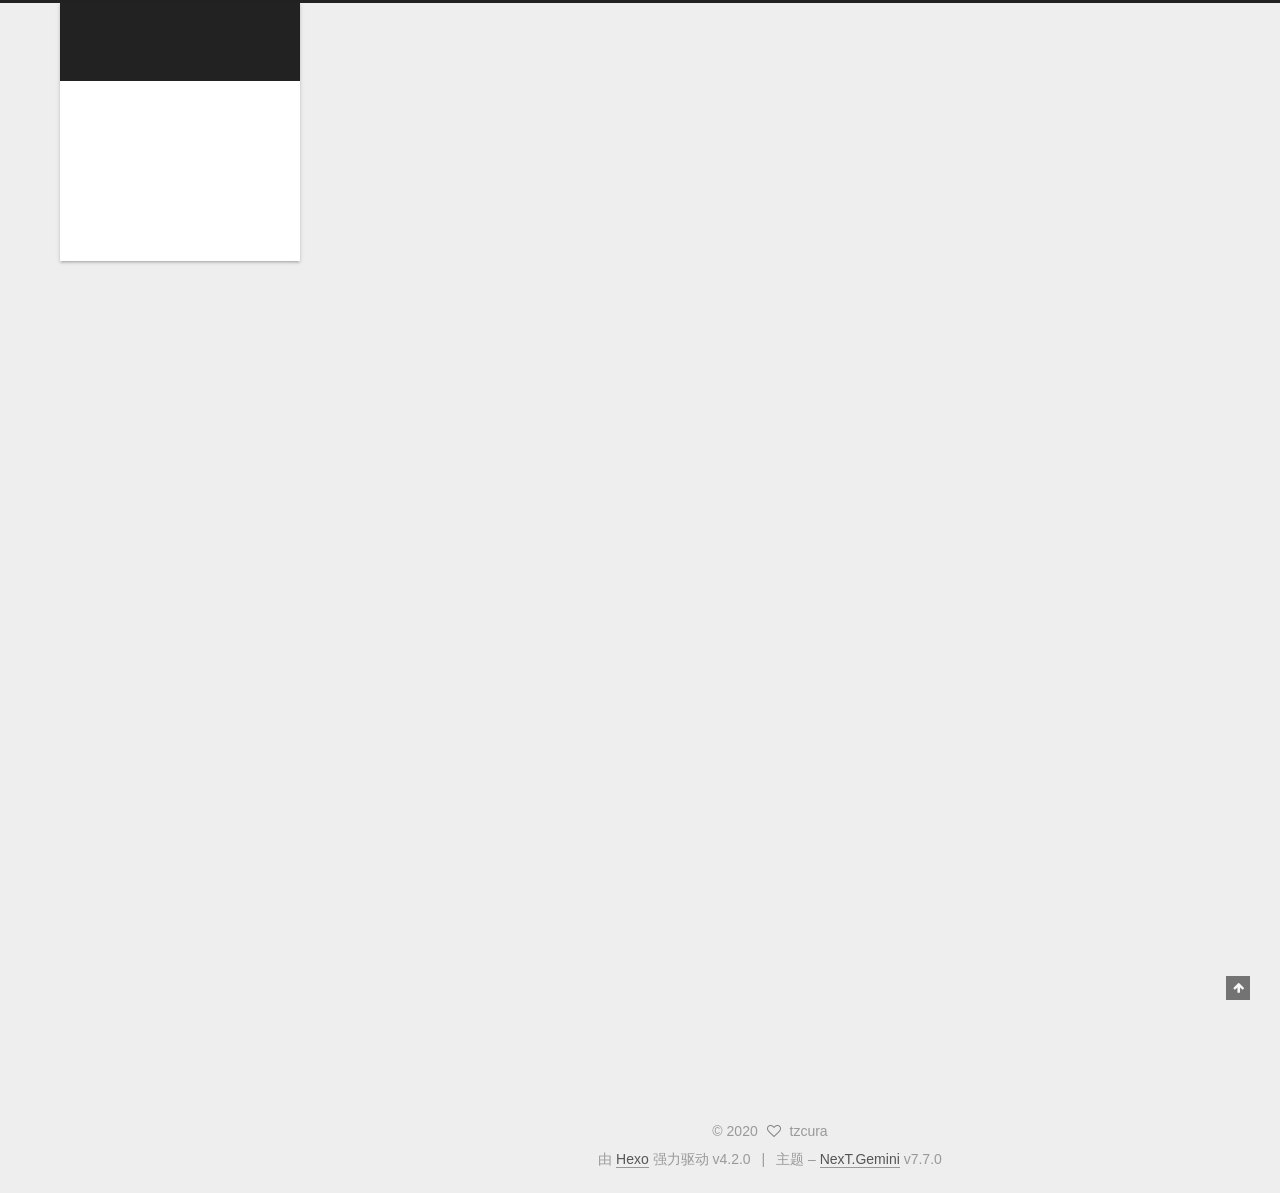
==== index.html @ 88b7c3ed "Site updated: 2020-01-04 21:57:05" ====
<!DOCTYPE html>
<html lang="zh-CN">
<head>
  <meta charset="UTF-8">
<meta name="viewport" content="width=device-width, initial-scale=1, maximum-scale=2">
<meta name="theme-color" content="#222">
<meta name="generator" content="Hexo 4.2.0">
  <link rel="apple-touch-icon" sizes="180x180" href="/images/apple-touch-icon-next.png">
  <link rel="icon" type="image/png" sizes="32x32" href="/images/favicon-32x32-next.png">
  <link rel="icon" type="image/png" sizes="16x16" href="/images/favicon-16x16-next.png">
  <link rel="mask-icon" href="/images/logo.svg" color="#222">

<link rel="stylesheet" href="/css/main.css">


<link rel="stylesheet" href="/lib/font-awesome/css/font-awesome.min.css">


<script id="hexo-configurations">
  var NexT = window.NexT || {};
  var CONFIG = {
    hostname: new URL('https://tzcura.github.io').hostname,
    root: '/',
    scheme: 'Gemini',
    version: '7.7.0',
    exturl: false,
    sidebar: {"position":"left","display":"post","padding":18,"offset":12,"onmobile":false},
    copycode: {"enable":false,"show_result":false,"style":null},
    back2top: {"enable":true,"sidebar":false,"scrollpercent":false},
    bookmark: {"enable":false,"color":"#222","save":"auto"},
    fancybox: false,
    mediumzoom: false,
    lazyload: false,
    pangu: false,
    comments: {"style":"tabs","active":null,"storage":true,"lazyload":false,"nav":null},
    algolia: {
      appID: '',
      apiKey: '',
      indexName: '',
      hits: {"per_page":10},
      labels: {"input_placeholder":"Search for Posts","hits_empty":"We didn't find any results for the search: ${query}","hits_stats":"${hits} results found in ${time} ms"}
    },
    localsearch: {"enable":false,"trigger":"auto","top_n_per_article":1,"unescape":false,"preload":false},
    path: '',
    motion: {"enable":true,"async":false,"transition":{"post_block":"fadeIn","post_header":"slideDownIn","post_body":"slideDownIn","coll_header":"slideLeftIn","sidebar":"slideUpIn"}}
  };
</script>

  <meta property="og:type" content="website">
<meta property="og:title" content="tzcura的博客">
<meta property="og:url" content="https://tzcura.github.io/index.html">
<meta property="og:site_name" content="tzcura的博客">
<meta property="og:locale" content="zh_CN">
<meta property="article:author" content="tzcura">
<meta name="twitter:card" content="summary">

<link rel="canonical" href="https://tzcura.github.io/">


<script id="page-configurations">
  // https://hexo.io/docs/variables.html
  CONFIG.page = {
    sidebar: "",
    isHome: true,
    isPost: false
  };
</script>

  <title>tzcura的博客</title>
  






  <noscript>
  <style>
  .use-motion .brand,
  .use-motion .menu-item,
  .sidebar-inner,
  .use-motion .post-block,
  .use-motion .pagination,
  .use-motion .comments,
  .use-motion .post-header,
  .use-motion .post-body,
  .use-motion .collection-header { opacity: initial; }

  .use-motion .site-title,
  .use-motion .site-subtitle {
    opacity: initial;
    top: initial;
  }

  .use-motion .logo-line-before i { left: initial; }
  .use-motion .logo-line-after i { right: initial; }
  </style>
</noscript>

</head>

<body itemscope itemtype="http://schema.org/WebPage">
  <div class="container use-motion">
    <div class="headband"></div>

    <header class="header" itemscope itemtype="http://schema.org/WPHeader">
      <div class="header-inner"><div class="site-brand-container">
  <div class="site-meta">

    <div>
      <a href="/" class="brand" rel="start">
        <span class="logo-line-before"><i></i></span>
        <span class="site-title">tzcura的博客</span>
        <span class="logo-line-after"><i></i></span>
      </a>
    </div>
  </div>

  <div class="site-nav-toggle">
    <div class="toggle" aria-label="切换导航栏">
      <span class="toggle-line toggle-line-first"></span>
      <span class="toggle-line toggle-line-middle"></span>
      <span class="toggle-line toggle-line-last"></span>
    </div>
  </div>
</div>


<nav class="site-nav">
  
  <ul id="menu" class="menu">
        <li class="menu-item menu-item-home">

    <a href="/" rel="section"><i class="fa fa-fw fa-home"></i>首页</a>

  </li>
        <li class="menu-item menu-item-tags">

    <a href="/tags/" rel="section"><i class="fa fa-fw fa-tags"></i>标签</a>

  </li>
        <li class="menu-item menu-item-categories">

    <a href="/categories/" rel="section"><i class="fa fa-fw fa-th"></i>分类</a>

  </li>
        <li class="menu-item menu-item-archives">

    <a href="/archives/" rel="section"><i class="fa fa-fw fa-archive"></i>归档</a>

  </li>
  </ul>

</nav>
</div>
    </header>

    
  <div class="back-to-top">
    <i class="fa fa-arrow-up"></i>
    <span>0%</span>
  </div>


    <main class="main">
      <div class="main-inner">
        <div class="content-wrap">
          

          <div class="content">
            

  <div class="posts-expand">
        
  
  
  <article itemscope itemtype="http://schema.org/Article" class="post-block home" lang="zh-CN">
    <link itemprop="mainEntityOfPage" href="https://tzcura.github.io/2020/01/04/hello-world/">

    <span hidden itemprop="author" itemscope itemtype="http://schema.org/Person">
      <meta itemprop="image" content="/images/avatar.jpg">
      <meta itemprop="name" content="tzcura">
      <meta itemprop="description" content="">
    </span>

    <span hidden itemprop="publisher" itemscope itemtype="http://schema.org/Organization">
      <meta itemprop="name" content="tzcura的博客">
    </span>
      <header class="post-header">
        <h1 class="post-title" itemprop="name headline">
          
            <a href="/2020/01/04/hello-world/" class="post-title-link" itemprop="url">Hello World</a>
        </h1>

        <div class="post-meta">
            <span class="post-meta-item">
              <span class="post-meta-item-icon">
                <i class="fa fa-calendar-o"></i>
              </span>
              <span class="post-meta-item-text">发表于</span>

              <time title="创建时间：2020-01-04 20:39:03" itemprop="dateCreated datePublished" datetime="2020-01-04T20:39:03+08:00">2020-01-04</time>
            </span>

          

        </div>
      </header>

    
    
    
    <div class="post-body" itemprop="articleBody">

      
          <p>Welcome to <a href="https://hexo.io/" target="_blank" rel="noopener">Hexo</a>! This is your very first post. Check <a href="https://hexo.io/docs/" target="_blank" rel="noopener">documentation</a> for more info. If you get any problems when using Hexo, you can find the answer in <a href="https://hexo.io/docs/troubleshooting.html" target="_blank" rel="noopener">troubleshooting</a> or you can ask me on <a href="https://github.com/hexojs/hexo/issues" target="_blank" rel="noopener">GitHub</a>.</p>
<h2 id="Quick-Start"><a href="#Quick-Start" class="headerlink" title="Quick Start"></a>Quick Start</h2><h3 id="Create-a-new-post"><a href="#Create-a-new-post" class="headerlink" title="Create a new post"></a>Create a new post</h3><figure class="highlight bash"><table><tr><td class="gutter"><pre><span class="line">1</span><br></pre></td><td class="code"><pre><span class="line">$ hexo new <span class="string">"My New Post"</span></span><br></pre></td></tr></table></figure>

<p>More info: <a href="https://hexo.io/docs/writing.html" target="_blank" rel="noopener">Writing</a></p>
<h3 id="Run-server"><a href="#Run-server" class="headerlink" title="Run server"></a>Run server</h3><figure class="highlight bash"><table><tr><td class="gutter"><pre><span class="line">1</span><br></pre></td><td class="code"><pre><span class="line">$ hexo server</span><br></pre></td></tr></table></figure>

<p>More info: <a href="https://hexo.io/docs/server.html" target="_blank" rel="noopener">Server</a></p>
<h3 id="Generate-static-files"><a href="#Generate-static-files" class="headerlink" title="Generate static files"></a>Generate static files</h3><figure class="highlight bash"><table><tr><td class="gutter"><pre><span class="line">1</span><br></pre></td><td class="code"><pre><span class="line">$ hexo generate</span><br></pre></td></tr></table></figure>

<p>More info: <a href="https://hexo.io/docs/generating.html" target="_blank" rel="noopener">Generating</a></p>
<h3 id="Deploy-to-remote-sites"><a href="#Deploy-to-remote-sites" class="headerlink" title="Deploy to remote sites"></a>Deploy to remote sites</h3><figure class="highlight bash"><table><tr><td class="gutter"><pre><span class="line">1</span><br></pre></td><td class="code"><pre><span class="line">$ hexo deploy</span><br></pre></td></tr></table></figure>

<p>More info: <a href="https://hexo.io/docs/one-command-deployment.html" target="_blank" rel="noopener">Deployment</a></p>

      
    </div>

    
    
    
      <footer class="post-footer">
        <div class="post-eof"></div>
      </footer>
  </article>
  
  
  

  </div>

  



          </div>
          

<script>
  window.addEventListener('tabs:register', () => {
    let activeClass = CONFIG.comments.activeClass;
    if (CONFIG.comments.storage) {
      activeClass = localStorage.getItem('comments_active') || activeClass;
    }
    if (activeClass) {
      let activeTab = document.querySelector(`a[href="#comment-${activeClass}"]`);
      if (activeTab) {
        activeTab.click();
      }
    }
  });
  if (CONFIG.comments.storage) {
    window.addEventListener('tabs:click', event => {
      if (!event.target.matches('.tabs-comment .tab-content .tab-pane')) return;
      let commentClass = event.target.classList[1];
      localStorage.setItem('comments_active', commentClass);
    });
  }
</script>

        </div>
          
  
  <div class="toggle sidebar-toggle">
    <span class="toggle-line toggle-line-first"></span>
    <span class="toggle-line toggle-line-middle"></span>
    <span class="toggle-line toggle-line-last"></span>
  </div>

  <aside class="sidebar">
    <div class="sidebar-inner">

      <ul class="sidebar-nav motion-element">
        <li class="sidebar-nav-toc">
          文章目录
        </li>
        <li class="sidebar-nav-overview">
          站点概览
        </li>
      </ul>

      <!--noindex-->
      <div class="post-toc-wrap sidebar-panel">
      </div>
      <!--/noindex-->

      <div class="site-overview-wrap sidebar-panel">
        <div class="site-author motion-element" itemprop="author" itemscope itemtype="http://schema.org/Person">
    <img class="site-author-image" itemprop="image" alt="tzcura"
      src="/images/avatar.jpg">
  <p class="site-author-name" itemprop="name">tzcura</p>
  <div class="site-description" itemprop="description"></div>
</div>
<div class="site-state-wrap motion-element">
  <nav class="site-state">
      <div class="site-state-item site-state-posts">
          <a href="/archives/">
        
          <span class="site-state-item-count">1</span>
          <span class="site-state-item-name">日志</span>
        </a>
      </div>
  </nav>
</div>
  <div class="links-of-author motion-element">
      <span class="links-of-author-item">
        <a href="https://github.com/tzcura" title="GitHub → https:&#x2F;&#x2F;github.com&#x2F;tzcura" rel="noopener" target="_blank"><i class="fa fa-fw fa-github"></i>GitHub</a>
      </span>
      <span class="links-of-author-item">
        <a href="mailto:tzcura@live.com" title="E-Mail → mailto:tzcura@live.com" rel="noopener" target="_blank"><i class="fa fa-fw fa-envelope"></i>E-Mail</a>
      </span>
  </div>



      </div>

    </div>
  </aside>
  <div id="sidebar-dimmer"></div>


      </div>
    </main>

    <footer class="footer">
      <div class="footer-inner">
        

<div class="copyright">
  
  &copy; 
  <span itemprop="copyrightYear">2020</span>
  <span class="with-love">
    <i class="fa fa-heart-o"></i>
  </span>
  <span class="author" itemprop="copyrightHolder">tzcura</span>
</div>
  <div class="powered-by">由 <a href="https://hexo.io/" class="theme-link" rel="noopener" target="_blank">Hexo</a> 强力驱动 v4.2.0
  </div>
  <span class="post-meta-divider">|</span>
  <div class="theme-info">主题 – <a href="https://theme-next.org/" class="theme-link" rel="noopener" target="_blank">NexT.Gemini</a> v7.7.0
  </div>

        








      </div>
    </footer>
  </div>

  
  <script src="/lib/anime.min.js"></script>
  <script src="/lib/velocity/velocity.min.js"></script>
  <script src="/lib/velocity/velocity.ui.min.js"></script>

<script src="/js/utils.js"></script>

<script src="/js/motion.js"></script>


<script src="/js/schemes/pisces.js"></script>


<script src="/js/next-boot.js"></script>




  















  

  

</body>
</html>
---- css/main.css ----
html {
  line-height: 1.15; /* 1 */
  -webkit-text-size-adjust: 100%; /* 2 */
}
body {
  margin: 0;
}
main {
  display: block;
}
h1 {
  font-size: 2em;
  margin: 0.67em 0;
}
hr {
  box-sizing: content-box; /* 1 */
  height: 0; /* 1 */
  overflow: visible; /* 2 */
}
pre {
  font-family: monospace, monospace; /* 1 */
  font-size: 1em; /* 2 */
}
a {
  background: transparent;
}
abbr[title] {
  border-bottom: none; /* 1 */
  text-decoration: underline; /* 2 */
  text-decoration: underline dotted; /* 2 */
}
b,
strong {
  font-weight: bolder;
}
code,
kbd,
samp {
  font-family: monospace, monospace; /* 1 */
  font-size: 1em; /* 2 */
}
small {
  font-size: 80%;
}
sub,
sup {
  font-size: 75%;
  line-height: 0;
  position: relative;
  vertical-align: baseline;
}
sub {
  bottom: -0.25em;
}
sup {
  top: -0.5em;
}
img {
  border-style: none;
}
button,
input,
optgroup,
select,
textarea {
  font-family: inherit; /* 1 */
  font-size: 100%; /* 1 */
  line-height: 1.15; /* 1 */
  margin: 0; /* 2 */
}
button,
input {
/* 1 */
  overflow: visible;
}
button,
select {
/* 1 */
  text-transform: none;
}
button,
[type='button'],
[type='reset'],
[type='submit'] {
  -webkit-appearance: button;
}
button::-moz-focus-inner,
[type='button']::-moz-focus-inner,
[type='reset']::-moz-focus-inner,
[type='submit']::-moz-focus-inner {
  border-style: none;
  padding: 0;
}
button:-moz-focusring,
[type='button']:-moz-focusring,
[type='reset']:-moz-focusring,
[type='submit']:-moz-focusring {
  outline: 1px dotted ButtonText;
}
fieldset {
  padding: 0.35em 0.75em 0.625em;
}
legend {
  box-sizing: border-box; /* 1 */
  color: inherit; /* 2 */
  display: table; /* 1 */
  max-width: 100%; /* 1 */
  padding: 0; /* 3 */
  white-space: normal; /* 1 */
}
progress {
  vertical-align: baseline;
}
textarea {
  overflow: auto;
}
[type='checkbox'],
[type='radio'] {
  box-sizing: border-box; /* 1 */
  padding: 0; /* 2 */
}
[type='number']::-webkit-inner-spin-button,
[type='number']::-webkit-outer-spin-button {
  height: auto;
}
[type='search'] {
  outline-offset: -2px; /* 2 */
  -webkit-appearance: textfield; /* 1 */
}
[type='search']::-webkit-search-decoration {
  -webkit-appearance: none;
}
::-webkit-file-upload-button {
  font: inherit; /* 2 */
  -webkit-appearance: button; /* 1 */
}
details {
  display: block;
}
summary {
  display: list-item;
}
template {
  display: none;
}
[hidden] {
  display: none;
}
::selection {
  background: #262a30;
  color: #fff;
}
html,
body {
  height: 100%;
}
body {
  background: #eee;
  color: #555;
  font-family: 'Lato', "PingFang SC", "Microsoft YaHei", sans-serif;
  font-size: 1em;
  line-height: 2;
}
@media (max-width: 991px) {
  body {
    padding-left: 0 !important;
    padding-right: 0 !important;
  }
}
h1,
h2,
h3,
h4,
h5,
h6 {
  font-family: 'Lato', "PingFang SC", "Microsoft YaHei", sans-serif;
  font-weight: bold;
  line-height: 1.5;
  margin: 20px 0 15px;
}
h1 {
  font-size: 1.5em;
}
h2 {
  font-size: 1.375em;
}
h3 {
  font-size: 1.25em;
}
h4 {
  font-size: 1.125em;
}
h5 {
  font-size: 1em;
}
h6 {
  font-size: 0.875em;
}
p {
  margin: 0 0 20px 0;
}
a,
span.exturl {
  border-bottom: 1px solid #999;
  color: #555;
  outline: 0;
  text-decoration: none;
  overflow-wrap: break-word;
  word-wrap: break-word;
  cursor: pointer;
}
a:hover,
span.exturl:hover {
  border-bottom-color: #222;
  color: #222;
}
iframe,
img,
video {
  display: block;
  margin-left: auto;
  margin-right: auto;
  max-width: 100%;
}
hr {
  background-color: #ddd;
  background-image: repeating-linear-gradient(-45deg, #fff, #fff 4px, transparent 4px, transparent 8px);
  border: 0;
  height: 3px;
  margin: 40px 0;
}
blockquote {
  border-left: 4px solid #ddd;
  color: #666;
  margin: 0;
  padding: 0 15px;
}
blockquote cite::before {
  content: '-';
  padding: 0 5px;
}
dt {
  font-weight: 700;
}
dd {
  margin: 0;
  padding: 0;
}
kbd {
  background-color: #f5f5f5;
  background-image: linear-gradient(#eee, #fff, #eee);
  border: 1px solid #ccc;
  border-radius: 0.2em;
  box-shadow: 0.1em 0.1em 0.2em rgba(0,0,0,0.1);
  font-family: inherit;
  padding: 0.1em 0.3em;
  white-space: nowrap;
}
.table-container {
  -webkit-overflow-scrolling: touch;
  overflow: auto;
}
table {
  border-collapse: collapse;
  border-spacing: 0;
  font-size: 0.875em;
  margin: 0 0 20px 0;
  width: 100%;
}
tbody tr:nth-of-type(odd) {
  background: #f9f9f9;
}
tbody tr:hover {
  background: #f5f5f5;
}
caption,
th,
td {
  font-weight: normal;
  padding: 8px;
  text-align: left;
  vertical-align: middle;
}
th,
td {
  border: 1px solid #ddd;
  border-bottom: 3px solid #ddd;
}
th {
  font-weight: 700;
  padding-bottom: 10px;
}
td {
  border-bottom-width: 1px;
}
.btn {
  background: #fff;
  border: 2px solid #555;
  border-radius: 2px;
  color: #555;
  display: inline-block;
  font-size: 0.875em;
  line-height: 2;
  padding: 0 20px;
  text-decoration: none;
  transition-property: background-color;
  transition-delay: 0s;
  transition-duration: 0.2s;
  transition-timing-function: ease-in-out;
}
.btn:hover {
  background: #222;
  border-color: #222;
  color: #fff;
}
.btn + .btn {
  margin: 0 0 8px 8px;
}
.btn .fa-fw {
  text-align: left;
  width: 1.285714285714286em;
}
.toggle {
  line-height: 0;
}
.toggle .toggle-line {
  background: #fff;
  display: inline-block;
  height: 2px;
  left: 0;
  position: relative;
  top: 0;
  transition: all 0.4s;
  vertical-align: top;
  width: 100%;
}
.toggle .toggle-line:not(:first-child) {
  margin-top: 3px;
}
.toggle.toggle-arrow .toggle-line-first {
  left: 50%;
  top: 2px;
  transform: rotate(45deg);
  width: 50%;
}
.toggle.toggle-arrow .toggle-line-middle {
  left: 2px;
  width: 90%;
}
.toggle.toggle-arrow .toggle-line-last {
  left: 50%;
  top: -2px;
  transform: rotate(-45deg);
  width: 50%;
}
.toggle.toggle-close .toggle-line-first {
  transform: rotate(-45deg);
  top: 5px;
}
.toggle.toggle-close .toggle-line-middle {
  opacity: 0;
}
.toggle.toggle-close .toggle-line-last {
  transform: rotate(45deg);
  top: -5px;
}
.highlight,
pre {
  background: #f7f7f7;
  color: #4d4d4c;
  line-height: 1.6;
  margin: 0 auto 20px;
}
pre,
code {
  font-family: consolas, Menlo, monospace, "PingFang SC", "Microsoft YaHei";
}
code {
  background: #eee;
  border-radius: 3px;
  color: #555;
  padding: 2px 4px;
  overflow-wrap: break-word;
  word-wrap: break-word;
}
.highlight *::selection {
  background: #d6d6d6;
}
.highlight pre {
  border: 0;
  margin: 0;
  padding: 10px 0;
}
.highlight table {
  border: 0;
  margin: 0;
  width: auto;
}
.highlight td {
  border: 0;
  padding: 0;
}
.highlight figcaption {
  background: #eee;
  color: #4d4d4c;
  font-size: 0.875em;
  line-height: 1.2;
  padding: 0.5em;
}
.highlight figcaption::before,
.highlight figcaption::after {
  content: ' ';
  display: table;
}
.highlight figcaption::after {
  clear: both;
}
.highlight figcaption a {
  color: #4d4d4c;
  float: right;
}
.highlight figcaption a:hover {
  border-bottom-color: #4d4d4c;
}
.highlight .gutter {
  -moz-user-select: none;
  -ms-user-select: none;
  -webkit-user-select: none;
  user-select: none;
}
.highlight .gutter pre {
  background: #eff2f3;
  color: #869194;
  padding-left: 10px;
  padding-right: 10px;
  text-align: right;
}
.highlight .code pre {
  background: #f7f7f7;
  padding-left: 10px;
  width: 100%;
}
.gist table {
  width: auto;
}
.gist table td {
  border: 0;
}
pre {
  overflow: auto;
  padding: 10px;
}
pre code {
  background: none;
  color: #4d4d4c;
  font-size: 0.875em;
  padding: 0;
  text-shadow: none;
}
pre .deletion {
  background: #fdd;
}
pre .addition {
  background: #dfd;
}
pre .meta {
  color: #eab700;
  -moz-user-select: none;
  -ms-user-select: none;
  -webkit-user-select: none;
  user-select: none;
}
pre .comment {
  color: #8e908c;
}
pre .variable,
pre .attribute,
pre .tag,
pre .name,
pre .regexp,
pre .ruby .constant,
pre .xml .tag .title,
pre .xml .pi,
pre .xml .doctype,
pre .html .doctype,
pre .css .id,
pre .css .class,
pre .css .pseudo {
  color: #c82829;
}
pre .number,
pre .preprocessor,
pre .built_in,
pre .builtin-name,
pre .literal,
pre .params,
pre .constant,
pre .command {
  color: #f5871f;
}
pre .ruby .class .title,
pre .css .rules .attribute,
pre .string,
pre .symbol,
pre .value,
pre .inheritance,
pre .header,
pre .ruby .symbol,
pre .xml .cdata,
pre .special,
pre .formula {
  color: #718c00;
}
pre .title,
pre .css .hexcolor {
  color: #3e999f;
}
pre .function,
pre .python .decorator,
pre .python .title,
pre .ruby .function .title,
pre .ruby .title .keyword,
pre .perl .sub,
pre .javascript .title,
pre .coffeescript .title {
  color: #4271ae;
}
pre .keyword,
pre .javascript .function {
  color: #8959a8;
}
.blockquote-center {
  border-left: none;
  margin: 40px 0;
  padding: 0;
  position: relative;
  text-align: center;
}
.blockquote-center::before,
.blockquote-center::after {
  background-repeat: no-repeat;
  background-size: 22px 22px;
  content: ' ';
  display: block;
  height: 24px;
  opacity: 0.2;
  position: absolute;
  width: 100%;
}
.blockquote-center::before {
  background-image: url("../images/quote-l.svg");
  background-position: 0 -6px;
  border-top: 1px solid #ccc;
  top: -20px;
}
.blockquote-center::after {
  background-image: url("../images/quote-r.svg");
  background-position: 100% 8px;
  border-bottom: 1px solid #ccc;
  bottom: -20px;
}
.blockquote-center p,
.blockquote-center div {
  text-align: center;
}
.post-body .group-picture img {
  margin: 0 auto;
  padding: 0 3px;
}
.group-picture-row {
  margin-bottom: 6px;
  overflow: hidden;
}
.group-picture-column {
  float: left;
  margin-bottom: 10px;
}
.post-body .label {
  display: inline;
  padding: 0 2px;
}
.post-body .label.default {
  background: #f0f0f0;
}
.post-body .label.primary {
  background: #efe6f7;
}
.post-body .label.info {
  background: #e5f2f8;
}
.post-body .label.success {
  background: #e7f4e9;
}
.post-body .label.warning {
  background: #fcf6e1;
}
.post-body .label.danger {
  background: #fae8eb;
}
.post-body .tabs {
  margin-bottom: 20px;
}
.post-body .tabs,
.tabs-comment {
  display: block;
  padding-top: 10px;
  position: relative;
}
.post-body .tabs ul.nav-tabs,
.tabs-comment ul.nav-tabs {
  display: flex;
  flex-wrap: wrap;
  margin: 0;
  margin-bottom: -1px;
  padding: 0;
}
@media (max-width: 413px) {
  .post-body .tabs ul.nav-tabs,
  .tabs-comment ul.nav-tabs {
    display: block;
    margin-bottom: 5px;
  }
}
.post-body .tabs ul.nav-tabs li.tab,
.tabs-comment ul.nav-tabs li.tab {
  background: #fff;
  border-bottom: 1px solid #ddd;
  border-left: 1px solid transparent;
  border-right: 1px solid transparent;
  border-top: 3px solid transparent;
  flex-grow: 1;
  list-style-type: none;
  border-radius: 0 0 0 0;
}
@media (max-width: 413px) {
  .post-body .tabs ul.nav-tabs li.tab,
  .tabs-comment ul.nav-tabs li.tab {
    border-bottom: 1px solid transparent;
    border-left: 3px solid transparent;
    border-right: 1px solid transparent;
    border-top: 1px solid transparent;
  }
}
@media (max-width: 413px) {
  .post-body .tabs ul.nav-tabs li.tab,
  .tabs-comment ul.nav-tabs li.tab {
    border-radius: 0;
  }
}
.post-body .tabs ul.nav-tabs li.tab a,
.tabs-comment ul.nav-tabs li.tab a {
  border-bottom: initial;
  display: block;
  line-height: 1.8;
  outline: 0;
  padding: 0.25em 0.75em;
  text-align: center;
  transition-delay: 0s;
  transition-duration: 0.2s;
  transition-timing-function: ease-out;
}
.post-body .tabs ul.nav-tabs li.tab a i,
.tabs-comment ul.nav-tabs li.tab a i {
  width: 1.285714285714286em;
}
.post-body .tabs ul.nav-tabs li.tab.active,
.tabs-comment ul.nav-tabs li.tab.active {
  border-bottom: 1px solid transparent;
  border-left: 1px solid #ddd;
  border-right: 1px solid #ddd;
  border-top: 3px solid #fc6423;
}
@media (max-width: 413px) {
  .post-body .tabs ul.nav-tabs li.tab.active,
  .tabs-comment ul.nav-tabs li.tab.active {
    border-bottom: 1px solid #ddd;
    border-left: 3px solid #fc6423;
    border-right: 1px solid #ddd;
    border-top: 1px solid #ddd;
  }
}
.post-body .tabs ul.nav-tabs li.tab.active a,
.tabs-comment ul.nav-tabs li.tab.active a {
  color: #555;
  cursor: default;
}
.post-body .tabs .tab-content .tab-pane,
.tabs-comment .tab-content .tab-pane {
  border: 1px solid #ddd;
  padding: 20px 20px 0 20px;
  border-radius: 0;
}
.post-body .tabs .tab-content .tab-pane:not(.active),
.tabs-comment .tab-content .tab-pane:not(.active) {
  display: none;
}
.post-body .tabs .tab-content .tab-pane.active,
.tabs-comment .tab-content .tab-pane.active {
  display: block;
}
.post-body .tabs .tab-content .tab-pane.active:nth-of-type(1),
.tabs-comment .tab-content .tab-pane.active:nth-of-type(1) {
  border-radius: 0 0 0 0;
}
@media (max-width: 413px) {
  .post-body .tabs .tab-content .tab-pane.active:nth-of-type(1),
  .tabs-comment .tab-content .tab-pane.active:nth-of-type(1) {
    border-radius: 0;
  }
}
.post-body .note {
  border-radius: 3px;
  margin-bottom: 20px;
  padding: 15px;
  position: relative;
  border: 1px solid #eee;
  border-left-width: 5px;
}
.post-body .note h2,
.post-body .note h3,
.post-body .note h4,
.post-body .note h5,
.post-body .note h6 {
  margin-top: 0;
  border-bottom: initial;
  margin-bottom: 0;
  padding-top: 0;
}
.post-body .note p:first-child,
.post-body .note ul:first-child,
.post-body .note ol:first-child,
.post-body .note table:first-child,
.post-body .note pre:first-child,
.post-body .note blockquote:first-child,
.post-body .note img:first-child {
  margin-top: 0;
}
.post-body .note p:last-child,
.post-body .note ul:last-child,
.post-body .note ol:last-child,
.post-body .note table:last-child,
.post-body .note pre:last-child,
.post-body .note blockquote:last-child,
.post-body .note img:last-child {
  margin-bottom: 0;
}
.post-body .note.default {
  border-left-color: #777;
}
.post-body .note.default h2,
.post-body .note.default h3,
.post-body .note.default h4,
.post-body .note.default h5,
.post-body .note.default h6 {
  color: #777;
}
.post-body .note.primary {
  border-left-color: #6f42c1;
}
.post-body .note.primary h2,
.post-body .note.primary h3,
.post-body .note.primary h4,
.post-body .note.primary h5,
.post-body .note.primary h6 {
  color: #6f42c1;
}
.post-body .note.info {
  border-left-color: #428bca;
}
.post-body .note.info h2,
.post-body .note.info h3,
.post-body .note.info h4,
.post-body .note.info h5,
.post-body .note.info h6 {
  color: #428bca;
}
.post-body .note.success {
  border-left-color: #5cb85c;
}
.post-body .note.success h2,
.post-body .note.success h3,
.post-body .note.success h4,
.post-body .note.success h5,
.post-body .note.success h6 {
  color: #5cb85c;
}
.post-body .note.warning {
  border-left-color: #f0ad4e;
}
.post-body .note.warning h2,
.post-body .note.warning h3,
.post-body .note.warning h4,
.post-body .note.warning h5,
.post-body .note.warning h6 {
  color: #f0ad4e;
}
.post-body .note.danger {
  border-left-color: #d9534f;
}
.post-body .note.danger h2,
.post-body .note.danger h3,
.post-body .note.danger h4,
.post-body .note.danger h5,
.post-body .note.danger h6 {
  color: #d9534f;
}
.pagination .prev,
.pagination .next,
.pagination .page-number,
.pagination .space {
  display: inline-block;
  margin: 0 10px;
  padding: 0 11px;
  position: relative;
  top: -1px;
}
@media (max-width: 767px) {
  .pagination .prev,
  .pagination .next,
  .pagination .page-number,
  .pagination .space {
    margin: 0 5px;
  }
}
.pagination {
  border-top: 1px solid #eee;
  margin: 120px 0 0;
  text-align: center;
}
.pagination .prev,
.pagination .next,
.pagination .page-number {
  border-bottom: 0;
  border-top: 1px solid #eee;
  transition-property: border-color;
  transition-delay: 0s;
  transition-duration: 0.2s;
  transition-timing-function: ease-in-out;
}
.pagination .prev:hover,
.pagination .next:hover,
.pagination .page-number:hover {
  border-top-color: #222;
}
.pagination .space {
  margin: 0;
  padding: 0;
}
.pagination .prev {
  margin-left: 0;
}
.pagination .next {
  margin-right: 0;
}
.pagination .page-number.current {
  background: #ccc;
  border-top-color: #ccc;
  color: #fff;
}
@media (max-width: 767px) {
  .pagination {
    border-top: none;
  }
  .pagination .prev,
  .pagination .next,
  .pagination .page-number {
    border-bottom: 1px solid #eee;
    border-top: 0;
    margin-bottom: 10px;
    padding: 0 10px;
  }
  .pagination .prev:hover,
  .pagination .next:hover,
  .pagination .page-number:hover {
    border-bottom-color: #222;
  }
}
.comments {
  margin: 60px 20px 0;
  overflow: hidden;
}
.comment-button-group {
  display: flex;
  flex-wrap: wrap-reverse;
  justify-content: center;
  margin: 1em 0;
}
.comment-button-group .comment-button {
  margin: 0.1em 0.2em;
}
.comment-button-group .comment-button.active {
  background: #222;
  border-color: #222;
  color: #fff;
}
.comment-position {
  display: none;
}
.comment-position.active {
  display: block;
}
.tabs-comment {
  background: #fff;
  margin-top: 4em;
  padding-top: 0;
}
.tabs-comment .comments {
  border: 0;
  box-shadow: none;
  margin-top: 0;
  padding-top: 0;
}
.container {
  min-height: 100%;
  position: relative;
}
.main-inner {
  margin: 0 auto;
  width: calc(100% - 20px);
}
@media (min-width: 1200px) {
  .main-inner {
    width: 1160px;
  }
}
@media (min-width: 1600px) {
  .main-inner {
    width: 73%;
  }
}
.header {
  background: transparent;
}
.header-inner {
  margin: 0 auto;
  position: relative;
  width: calc(100% - 20px);
}
@media (min-width: 1200px) {
  .header-inner {
    width: 1160px;
  }
}
@media (min-width: 1600px) {
  .header-inner {
    width: 73%;
  }
}
.headband {
  background: #222;
  height: 3px;
}
.site-meta {
  margin: 0;
  text-align: center;
}
@media (max-width: 767px) {
  .site-meta {
    text-align: center;
  }
}
.brand {
  background: #222;
  border-bottom: none;
  color: #fff;
  display: inline-block;
  line-height: 1.375em;
  padding: 0 40px;
  position: relative;
}
.brand:hover {
  color: #fff;
}
.site-title {
  display: inline-block;
  font-family: 'Lato', "PingFang SC", "Microsoft YaHei", sans-serif;
  font-size: 1.375em;
  font-weight: normal;
  line-height: 1.5;
  vertical-align: top;
}
.site-subtitle {
  color: #ddd;
  font-size: 0.8125em;
  margin-top: 10px;
}
.use-motion .brand {
  opacity: 0;
}
.use-motion .site-title,
.use-motion .site-subtitle,
.use-motion .custom-logo-image {
  opacity: 0;
  position: relative;
  top: -10px;
}
.site-nav-toggle {
  display: none;
  left: 10px;
  position: absolute;
}
@media (max-width: 767px) {
  .site-nav-toggle {
    display: block;
  }
}
.site-nav-toggle .toggle {
  background: transparent;
  border: 0;
  margin-top: 2px;
  padding: 10px;
  width: 22px;
}
.site-nav-toggle .toggle .toggle-line {
  background: #555;
  border-radius: 1px;
}
.site-nav {
  display: block;
}
@media (max-width: 767px) {
  .site-nav {
    clear: both;
    display: none;
  }
}
.site-nav.site-nav-on {
  display: block;
}
.menu {
  margin-top: 20px;
  padding-left: 0;
  text-align: center;
}
.menu-item {
  display: inline-block;
  list-style: none;
  margin: 0 10px;
}
@media (max-width: 767px) {
  .menu-item {
    margin-top: 10px;
  }
}
.menu-item a,
.menu-item span.exturl {
  border-bottom: 0;
  display: block;
  font-size: 0.8125em;
  transition-property: border-color;
  transition-delay: 0s;
  transition-duration: 0.2s;
  transition-timing-function: ease-in-out;
}
@media (hover: none) {
  .menu-item a:hover,
  .menu-item span.exturl:hover {
    border-bottom-color: transparent !important;
  }
}
.menu-item .fa {
  margin-right: 8px;
}
.menu-item .badge {
  display: inline-block;
  font-weight: 700;
  line-height: 1;
  margin-left: 0.35em;
  margin-top: 0.35em;
  text-align: center;
  white-space: nowrap;
}
@media (max-width: 767px) {
  .menu-item .badge {
    float: right;
    margin-left: 0;
  }
}
.use-motion .menu-item {
  opacity: 0;
}
.sidebar {
  background: #222;
  bottom: 0;
  box-shadow: inset 0 2px 6px #000;
  position: fixed;
  top: 0;
  z-index: 1200;
}
.sidebar a,
.sidebar span.exturl {
  border-bottom-color: #555;
  color: #999;
}
.sidebar a:hover,
.sidebar span.exturl:hover {
  border-bottom-color: #eee;
  color: #eee;
}
@media (max-width: 991px) {
  .sidebar {
    display: none;
  }
}
.sidebar-inner {
  color: #999;
  padding: 18px 10px;
  text-align: center;
}
.site-overview-wrap {
  overflow-x: hidden;
  overflow-y: auto;
}
.cc-license {
  margin-top: 10px;
  text-align: center;
}
.cc-license .cc-opacity {
  border-bottom: none;
  opacity: 0.7;
}
.cc-license .cc-opacity:hover {
  opacity: 0.9;
}
.cc-license img {
  display: inline-block;
}
.site-author-image {
  border: 1px solid #eee;
  display: block;
  height: auto;
  margin: 0 auto;
  max-width: 120px;
  padding: 2px;
}
.site-author-name {
  color: #222;
  font-weight: 600;
  margin: 0;
  text-align: center;
}
.site-description {
  color: #999;
  font-size: 0.8125em;
  margin-top: 0;
  text-align: center;
}
.links-of-author {
  margin-top: 15px;
}
.links-of-author a,
.links-of-author span.exturl {
  border-bottom-color: #555;
  display: inline-block;
  font-size: 0.8125em;
  margin-bottom: 10px;
  margin-right: 10px;
  vertical-align: middle;
}
.links-of-author a::before,
.links-of-author span.exturl::before {
  background: #6349ff;
  border-radius: 50%;
  content: ' ';
  display: inline-block;
  height: 4px;
  margin-right: 3px;
  vertical-align: middle;
  width: 4px;
}
.sidebar-button {
  margin-top: 15px;
}
.sidebar-button a {
  border: 1px solid #fc6423;
  border-radius: 4px;
  color: #fc6423;
  display: inline-block;
  padding: 0 15px;
}
.sidebar-button a .fa {
  margin-right: 5px;
}
.sidebar-button a:hover {
  background: #fc6423;
  border: 1px solid #fc6423;
  color: #fff;
}
.sidebar-button a:hover .fa {
  color: #fff;
}
.links-of-blogroll {
  font-size: 0.8125em;
  margin-top: 10px;
}
.links-of-blogroll-title {
  font-size: 0.875em;
  font-weight: 600;
  margin-top: 0;
}
.links-of-blogroll-list {
  list-style: none;
  margin: 0;
  padding: 0;
}
.links-of-blogroll-item {
  padding: 2px 10px;
}
.links-of-blogroll-item a,
.links-of-blogroll-item span.exturl {
  box-sizing: border-box;
  display: inline-block;
  max-width: 280px;
  overflow: hidden;
  text-overflow: ellipsis;
  white-space: nowrap;
}
#sidebar-dimmer {
  display: none;
}
@media (max-width: 767px) {
  #sidebar-dimmer {
    background: #000;
    display: block;
    height: 100%;
    left: 100%;
    opacity: 0;
    position: fixed;
    top: 0;
    width: 100%;
    z-index: 1100;
  }
  .sidebar-active + #sidebar-dimmer {
    opacity: 0.7;
    transform: translateX(-100%);
    transition: opacity 0.5s;
  }
}
.sidebar-nav {
  margin: 0;
  padding-bottom: 20px;
  padding-left: 0;
}
.sidebar-nav li {
  border-bottom: 1px solid transparent;
  color: #555;
  cursor: pointer;
  display: inline-block;
  font-size: 0.875em;
}
.sidebar-nav li.sidebar-nav-overview {
  margin-left: 10px;
}
.sidebar-nav li:hover {
  color: #fc6423;
}
.sidebar-nav .sidebar-nav-active {
  border-bottom-color: #fc6423;
  color: #fc6423;
}
.sidebar-nav .sidebar-nav-active:hover {
  color: #fc6423;
}
.sidebar-panel {
  display: none;
}
.sidebar-panel-active {
  display: block;
}
.sidebar-toggle {
  background: #222;
  bottom: 45px;
  cursor: pointer;
  height: 14px;
  left: 30px;
  padding: 5px;
  position: fixed;
  width: 14px;
  z-index: 1300;
}
@media (max-width: 991px) {
  .sidebar-toggle {
    left: 20px;
    opacity: 0.8;
    display: none;
  }
}
.sidebar-toggle:hover .toggle-line {
  background: #fc6423;
}
.post-toc-wrap {
  overflow-x: hidden;
  overflow-y: auto;
}
.post-toc {
  font-size: 0.875em;
}
.post-toc ol {
  list-style: none;
  margin: 0;
  padding: 0 2px 5px 10px;
  text-align: left;
}
.post-toc ol > ol {
  padding-left: 0;
}
.post-toc ol a {
  border-bottom-color: #ccc;
  color: #666;
  transition-property: all;
  transition-delay: 0s;
  transition-duration: 0.2s;
  transition-timing-function: ease-in-out;
}
.post-toc ol a:hover {
  border-bottom-color: #000;
  color: #000;
}
.post-toc .nav-item {
  line-height: 1.8;
  overflow: hidden;
  text-overflow: ellipsis;
  white-space: nowrap;
}
.post-toc .nav .nav-child {
  display: none;
}
.post-toc .nav .active > .nav-child {
  display: block;
}
.post-toc .nav .active-current > .nav-child {
  display: block;
}
.post-toc .nav .active-current > .nav-child > .nav-item {
  display: block;
}
.post-toc .nav .active > a {
  border-bottom-color: #fc6423;
  color: #fc6423;
}
.post-toc .nav .active-current > a {
  color: #fc6423;
}
.post-toc .nav .active-current > a:hover {
  color: #fc6423;
}
.site-state {
  display: flex;
  justify-content: center;
  line-height: 1.4;
  margin-top: 10px;
  overflow: hidden;
  text-align: center;
  white-space: nowrap;
}
.site-state-item {
  padding: 0 15px;
}
.site-state-item:not(:first-child) {
  border-left: 1px solid #eee;
}
.site-state-item a {
  border-bottom: none;
}
.site-state-item-count {
  color: inherit;
  display: block;
  font-size: 1em;
  font-weight: 600;
  text-align: center;
}
.site-state-item-name {
  color: #999;
  font-size: 0.8125em;
}
.footer {
  color: #999;
  font-size: 0.875em;
  padding: 20px 0;
}
.footer.footer-fixed {
  bottom: 0;
  left: 0;
  position: absolute;
  right: 0;
}
.footer-inner {
  box-sizing: border-box;
  margin: 0 auto;
  text-align: center;
  width: calc(100% - 20px);
}
@media (min-width: 1200px) {
  .footer-inner {
    width: 1160px;
  }
}
@media (min-width: 1600px) {
  .footer-inner {
    width: 73%;
  }
}
.with-love {
  color: #808080;
  display: inline-block;
  margin: 0 5px;
}
.powered-by,
.theme-info {
  display: inline-block;
}
@-moz-keyframes iconAnimate {
  0%, 100% {
    transform: scale(1);
  }
  10%, 30% {
    transform: scale(0.9);
  }
  20%, 40%, 60%, 80% {
    transform: scale(1.1);
  }
  50%, 70% {
    transform: scale(1.1);
  }
}
@-webkit-keyframes iconAnimate {
  0%, 100% {
    transform: scale(1);
  }
  10%, 30% {
    transform: scale(0.9);
  }
  20%, 40%, 60%, 80% {
    transform: scale(1.1);
  }
  50%, 70% {
    transform: scale(1.1);
  }
}
@-o-keyframes iconAnimate {
  0%, 100% {
    transform: scale(1);
  }
  10%, 30% {
    transform: scale(0.9);
  }
  20%, 40%, 60%, 80% {
    transform: scale(1.1);
  }
  50%, 70% {
    transform: scale(1.1);
  }
}
@keyframes iconAnimate {
  0%, 100% {
    transform: scale(1);
  }
  10%, 30% {
    transform: scale(0.9);
  }
  20%, 40%, 60%, 80% {
    transform: scale(1.1);
  }
  50%, 70% {
    transform: scale(1.1);
  }
}
.back-to-top {
  background: #222;
  bottom: -100px;
  box-sizing: border-box;
  color: #fff;
  cursor: pointer;
  font-size: 12px;
  left: 30px;
  opacity: 0.6;
  padding: 0 6px;
  position: fixed;
  text-align: center;
  transition-property: bottom;
  z-index: 1300;
  transition-delay: 0s;
  transition-duration: 0.2s;
  transition-timing-function: ease-in-out;
  width: 24px;
}
.back-to-top span {
  display: none;
}
.back-to-top:hover {
  color: #fc6423;
}
.back-to-top.back-to-top-on {
  bottom: 30px;
}
@media (max-width: 991px) {
  .back-to-top {
    left: 20px;
    opacity: 0.8;
  }
}
.post-body {
  font-family: 'Lato', "PingFang SC", "Microsoft YaHei", sans-serif;
  overflow-wrap: break-word;
  word-wrap: break-word;
}
@media (min-width: 1200px) {
  .post-body {
    font-size: 1.125em;
  }
}
.post-body span.exturl .fa {
  font-size: 0.875em;
  margin-left: 4px;
}
.post-body .image-caption,
.post-body .figure .caption {
  color: #999;
  font-size: 0.875em;
  font-weight: bold;
  line-height: 1;
  margin: -20px auto 15px;
  text-align: center;
}
.post-sticky-flag {
  display: inline-block;
  transform: rotate(30deg);
}
.post-button {
  margin-top: 40px;
  text-align: center;
}
.use-motion .post-block,
.use-motion .pagination,
.use-motion .comments {
  opacity: 0;
}
.use-motion .post-header {
  opacity: 0;
}
.use-motion .post-body {
  opacity: 0;
}
.use-motion .collection-header {
  opacity: 0;
}
.posts-collapse {
  margin-left: 55px;
  position: relative;
}
@media (max-width: 767px) {
  .posts-collapse {
    margin-left: 20px;
    margin-right: 20px;
  }
}
.posts-collapse .collection-title {
  font-size: 1.125em;
  position: relative;
}
.posts-collapse .collection-title::before {
  background: #999;
  border: 1px solid #fff;
  border-radius: 50%;
  content: ' ';
  height: 10px;
  left: 0;
  margin-left: -6px;
  margin-top: -4px;
  position: absolute;
  top: 50%;
  width: 10px;
}
.posts-collapse .collection-year {
  margin: 60px 0;
  position: relative;
}
.posts-collapse .collection-year::before {
  background: #bbb;
  border-radius: 50%;
  content: ' ';
  height: 8px;
  left: 0;
  margin-left: -4px;
  margin-top: -4px;
  position: absolute;
  top: 50%;
  width: 8px;
}
.posts-collapse .collection-header {
  display: inline-block;
  margin: 0 0 0 20px;
}
.posts-collapse .collection-header small {
  color: #bbb;
  margin-left: 5px;
}
.posts-collapse .post-header {
  border-bottom: 1px dashed #ccc;
  margin: 30px 0;
  padding-left: 15px;
  position: relative;
  transition-property: border;
  transition-delay: 0s;
  transition-duration: 0.2s;
  transition-timing-function: ease-in-out;
}
.posts-collapse .post-header::before {
  background: #bbb;
  border: 1px solid #fff;
  border-radius: 50%;
  content: ' ';
  height: 6px;
  left: 0;
  margin-left: -4px;
  position: absolute;
  top: 0.75em;
  transition-property: background;
  width: 6px;
  transition-delay: 0s;
  transition-duration: 0.2s;
  transition-timing-function: ease-in-out;
}
.posts-collapse .post-header:hover {
  border-bottom-color: #666;
}
.posts-collapse .post-header:hover::before {
  background: #222;
}
.posts-collapse .post-meta {
  display: inline;
  font-size: 0.75em;
  margin-right: 10px;
}
.posts-collapse .post-title {
  display: inline;
  font-size: 1em;
  font-weight: normal;
  margin-bottom: 0;
  margin-top: 0;
}
.posts-collapse .post-title a,
.posts-collapse .post-title span.exturl {
  border-bottom: none;
  color: #666;
}
.posts-collapse::before {
  background: #f5f5f5;
  content: ' ';
  height: 100%;
  left: 0;
  margin-left: -2px;
  position: absolute;
  top: 1.25em;
  width: 4px;
}
.posts-collapse .fa-external-link {
  font-size: 0.875em;
  margin-left: 5px;
}
.post-eof {
  background: #ccc;
  height: 1px;
  margin: 80px auto 60px;
  text-align: center;
  width: 8%;
}
.post-block:last-child .post-eof {
  display: none;
}
.posts-expand {
  padding-top: 40px;
}
@media (max-width: 767px) {
  .posts-expand {
    margin: 0 20px;
  }
}
@media (min-width: 992px) {
  .post-body {
    text-align: justify;
  }
}
@media (max-width: 991px) {
  .post-body {
    text-align: justify;
  }
}
.post-body h1,
.post-body h2,
.post-body h3,
.post-body h4,
.post-body h5,
.post-body h6 {
  padding-top: 10px;
}
.post-body h1 .header-anchor,
.post-body h2 .header-anchor,
.post-body h3 .header-anchor,
.post-body h4 .header-anchor,
.post-body h5 .header-anchor,
.post-body h6 .header-anchor {
  border-bottom-style: none;
  color: #ccc;
  float: right;
  margin-left: 10px;
  visibility: hidden;
}
.post-body h1 .header-anchor:hover,
.post-body h2 .header-anchor:hover,
.post-body h3 .header-anchor:hover,
.post-body h4 .header-anchor:hover,
.post-body h5 .header-anchor:hover,
.post-body h6 .header-anchor:hover {
  color: inherit;
}
.post-body h1:hover .header-anchor,
.post-body h2:hover .header-anchor,
.post-body h3:hover .header-anchor,
.post-body h4:hover .header-anchor,
.post-body h5:hover .header-anchor,
.post-body h6:hover .header-anchor {
  visibility: visible;
}
.post-body iframe,
.post-body img,
.post-body video {
  margin-bottom: 20px;
}
.post-body .video-container {
  height: 0;
  margin-bottom: 20px;
  overflow: hidden;
  padding-top: 75%;
  position: relative;
  width: 100%;
}
.post-body .video-container iframe,
.post-body .video-container object,
.post-body .video-container embed {
  height: 100%;
  left: 0;
  margin: 0;
  position: absolute;
  top: 0;
  width: 100%;
}
.post-gallery {
  align-items: center;
  display: grid;
  grid-gap: 10px;
  grid-template-columns: 1fr 1fr 1fr;
  margin-bottom: 20px;
}
@media (max-width: 767px) {
  .post-gallery {
    grid-template-columns: 1fr 1fr;
  }
}
.post-gallery a {
  border: 0;
}
.post-gallery img {
  margin: 0;
}
.posts-expand .post-header {
  font-size: 1.125em;
}
.posts-expand .post-title {
  font-weight: 400;
  margin: initial;
  text-align: center;
  overflow-wrap: break-word;
  word-wrap: break-word;
}
.posts-expand .post-title-link {
  border-bottom: none;
  color: #555;
  display: inline-block;
  position: relative;
  vertical-align: top;
}
.posts-expand .post-title-link::before {
  background: #000;
  bottom: 0;
  content: '';
  height: 2px;
  left: 0;
  position: absolute;
  transform: scaleX(0);
  visibility: hidden;
  width: 100%;
  transition-delay: 0s;
  transition-duration: 0.2s;
  transition-timing-function: ease-in-out;
}
.posts-expand .post-title-link:hover::before {
  transform: scaleX(1);
  visibility: visible;
}
.posts-expand .post-title-link .fa {
  font-size: 0.875em;
  margin-left: 5px;
}
.posts-expand .post-meta {
  color: #999;
  font-family: 'Lato', "PingFang SC", "Microsoft YaHei", sans-serif;
  font-size: 0.75em;
  margin: 3px 0 60px 0;
  text-align: center;
}
.posts-expand .post-meta .post-description {
  font-size: 0.875em;
  margin-top: 2px;
}
.posts-expand .post-meta time {
  border-bottom: 1px dashed #999;
  cursor: pointer;
}
.post-meta .post-meta-item + .post-meta-item::before {
  content: '|';
  margin: 0 0.5em;
}
.post-meta-divider {
  margin: 0 0.5em;
}
.post-meta-item-icon {
  margin-right: 3px;
}
@media (max-width: 991px) {
  .post-meta-item-icon {
    display: inline-block;
  }
}
@media (max-width: 991px) {
  .post-meta-item-text {
    display: none;
  }
}
.post-nav {
  border-top: 1px solid #eee;
  display: flex;
  justify-content: space-between;
  margin-top: 15px;
  padding-top: 10px;
}
.post-nav-item {
  flex: 1;
}
.post-nav-item a {
  border-bottom: none;
  display: block;
  font-size: 0.875em;
  line-height: 1.6;
  position: relative;
}
.post-nav-item a:hover {
  border-bottom: none;
  color: #222;
}
.post-nav-item a:active {
  top: 2px;
}
.post-nav-item .fa {
  font-size: 0.75em;
}
.post-nav-item:first-child {
  margin-right: 15px;
}
.post-nav-item:first-child a {
  padding-left: 5px;
}
.post-nav-item:first-child .fa {
  margin-right: 5px;
}
.post-nav-item:last-child {
  margin-left: 15px;
  text-align: right;
}
.post-nav-item:last-child a {
  padding-right: 5px;
}
.post-nav-item:last-child .fa {
  margin-left: 5px;
}
.rtl.post-body p,
.rtl.post-body a,
.rtl.post-body h1,
.rtl.post-body h2,
.rtl.post-body h3,
.rtl.post-body h4,
.rtl.post-body h5,
.rtl.post-body h6,
.rtl.post-body li,
.rtl.post-body ul,
.rtl.post-body ol {
  direction: rtl;
  font-family: UKIJ Ekran;
}
.rtl.post-title {
  font-family: UKIJ Ekran;
}
.post-tags {
  margin-top: 40px;
  text-align: center;
}
.post-tags a {
  display: inline-block;
  font-size: 0.8125em;
}
.post-tags a:not(:last-child) {
  margin-right: 10px;
}
.post-widgets {
  border-top: 1px solid #eee;
  margin-top: 15px;
  text-align: center;
}
.wp_rating {
  height: 20px;
  line-height: 20px;
  margin-top: 10px;
  padding-top: 6px;
  text-align: center;
}
.social-like {
  display: flex;
  font-size: 0.875em;
  justify-content: center;
  text-align: center;
}
.reward-container {
  margin: 20px auto;
  padding: 10px 0;
  text-align: center;
  width: 90%;
}
.reward-container button {
  background: #ff2a2a;
  border: 0;
  border-radius: 5px;
  color: #fff;
  cursor: pointer;
  line-height: 2;
  outline: 0;
  padding: 0 15px;
  vertical-align: text-top;
}
.reward-container button:hover {
  background: #f55;
}
#qr {
  padding-top: 20px;
}
#qr a {
  border: 0;
}
#qr img {
  display: inline-block;
  margin: 0.8em 2em 0 2em;
  max-width: 100%;
  width: 180px;
}
#qr p {
  text-align: center;
}
.category-all-page .category-all-title {
  text-align: center;
}
.category-all-page .category-all {
  margin-top: 20px;
}
.category-all-page .category-list {
  list-style: none;
  margin: 0;
  padding: 0;
}
.category-all-page .category-list-item {
  margin: 5px 10px;
}
.category-all-page .category-list-count {
  color: #bbb;
}
.category-all-page .category-list-count::before {
  content: ' (';
  display: inline;
}
.category-all-page .category-list-count::after {
  content: ') ';
  display: inline;
}
.category-all-page .category-list-child {
  padding-left: 10px;
}
.event-list {
  padding: 0;
}
.event-list hr {
  background: #222;
  margin: 20px 0 45px 0;
}
.event-list hr::after {
  background: #222;
  color: #fff;
  content: 'NOW';
  display: inline-block;
  font-weight: bold;
  padding: 0 5px;
  text-align: right;
}
.event-list .event {
  background: #222;
  margin: 20px 0;
  min-height: 40px;
  padding: 15px 0 15px 10px;
}
.event-list .event .event-summary {
  color: #fff;
  margin: 0;
  padding-bottom: 3px;
}
.event-list .event .event-summary::before {
  animation: dot-flash 1s alternate infinite ease-in-out;
  color: #fff;
  content: '\f111';
  display: inline-block;
  font-family: 'FontAwesome';
  font-size: 10px;
  margin-right: 25px;
  vertical-align: middle;
}
.event-list .event .event-relative-time {
  color: #bbb;
  display: inline-block;
  font-size: 12px;
  font-weight: 400;
  padding-left: 12px;
}
.event-list .event .event-details {
  color: #fff;
  display: block;
  line-height: 18px;
  margin-left: 56px;
  padding-bottom: 6px;
  padding-top: 3px;
  text-indent: -24px;
}
.event-list .event .event-details::before {
  color: #fff;
  display: inline-block;
  font-family: 'FontAwesome';
  margin-right: 9px;
  text-align: center;
  text-indent: 0;
  width: 14px;
}
.event-list .event .event-details.event-location::before {
  content: '\f041';
}
.event-list .event .event-details.event-duration::before {
  content: '\f017';
}
.event-list .event-past {
  background: #f5f5f5;
}
.event-list .event-past .event-summary,
.event-list .event-past .event-details {
  color: #bbb;
  opacity: 0.9;
}
.event-list .event-past .event-summary::before,
.event-list .event-past .event-details::before {
  animation: none;
  color: #bbb;
}
@-moz-keyframes dot-flash {
  from {
    opacity: 1;
    transform: scale(1);
  }
  to {
    opacity: 0;
    transform: scale(0.8);
  }
}
@-webkit-keyframes dot-flash {
  from {
    opacity: 1;
    transform: scale(1);
  }
  to {
    opacity: 0;
    transform: scale(0.8);
  }
}
@-o-keyframes dot-flash {
  from {
    opacity: 1;
    transform: scale(1);
  }
  to {
    opacity: 0;
    transform: scale(0.8);
  }
}
@keyframes dot-flash {
  from {
    opacity: 1;
    transform: scale(1);
  }
  to {
    opacity: 0;
    transform: scale(0.8);
  }
}
ul.breadcrumb {
  font-size: 0.75em;
  list-style: none;
  margin: 1em 0;
  padding: 0 2em;
  text-align: center;
}
ul.breadcrumb li {
  display: inline;
}
ul.breadcrumb li + li::before {
  content: '/\00a0';
  font-weight: normal;
  padding: 0.5em;
}
ul.breadcrumb li + li:last-child {
  font-weight: bold;
}
.tag-cloud {
  text-align: center;
}
.tag-cloud a {
  display: inline-block;
  margin: 10px;
}
.tag-cloud a:hover {
  color: #222 !important;
}
.header {
  margin: 0 auto;
  position: relative;
  width: calc(100% - 20px);
}
@media (min-width: 1200px) {
  .header {
    width: 1160px;
  }
}
@media (min-width: 1600px) {
  .header {
    width: 73%;
  }
}
@media (max-width: 991px) {
  .header {
    width: auto;
  }
}
.header-inner {
  background: #fff;
  border-radius: initial;
  box-shadow: 0 2px 2px 0 rgba(0,0,0,0.12), 0 3px 1px -2px rgba(0,0,0,0.06), 0 1px 5px 0 rgba(0,0,0,0.12);
  overflow: hidden;
  padding: 0;
  position: absolute;
  top: 0;
  width: 240px;
}
@media (min-width: 1200px) {
  .header-inner {
    width: 240px;
  }
}
@media (max-width: 991px) {
  .header-inner {
    border-radius: initial;
    position: relative;
    width: auto;
  }
}
.main::before,
.main::after {
  content: ' ';
  display: table;
}
.main::after {
  clear: both;
}
@media (max-width: 991px) {
  .main-inner {
    width: auto;
  }
}
.content-wrap {
  background: #fff;
  border-radius: initial;
  box-shadow: 0 2px 2px 0 rgba(0,0,0,0.12), 0 3px 1px -2px rgba(0,0,0,0.06), 0 1px 5px 0 rgba(0,0,0,0.12);
  box-sizing: border-box;
  float: right;
  padding: 40px;
  width: calc(100% - 252px);
}
@media (max-width: 991px) {
  .content-wrap {
    border-radius: initial;
    padding: 20px;
    width: 100%;
  }
}
.sidebar {
  background: #eee;
  box-shadow: none;
  float: left;
  position: static;
  width: 240px;
}
@media (max-width: 991px) {
  .sidebar {
    display: none;
  }
}
.sidebar-toggle {
  display: none;
}
.footer-inner {
  padding-left: 260px;
}
.back-to-top {
  left: auto;
  right: 30px;
}
@media (max-width: 991px) {
  .back-to-top {
    right: 20px;
  }
}
@media (max-width: 991px) {
  .footer-inner {
    padding-left: 0;
    padding-right: 0;
    width: auto;
  }
}
.site-brand-container {
  position: relative;
}
.site-meta {
  background: #222;
  color: #fff;
  padding: 20px 0;
}
@media (max-width: 991px) {
  .site-meta {
    box-shadow: 0 0 16px rgba(0,0,0,0.5);
  }
}
.brand {
  background: none;
  padding: 0;
}
.brand:hover {
  color: #fff;
}
.site-subtitle {
  font-weight: initial;
  margin: 10px 10px 0;
}
.custom-logo-image {
  margin-top: 20px;
}
@media (max-width: 991px) {
  .custom-logo-image {
    display: none;
  }
}
.site-nav-toggle {
  left: 20px;
  top: 50%;
  transform: translateY(-50%);
}
@media (min-width: 768px) and (max-width: 991px) {
  .site-nav-toggle {
    display: block;
  }
}
.site-nav-toggle .toggle .toggle-line {
  background: #fff;
}
@media (min-width: 768px) and (max-width: 991px) {
  .site-nav {
    display: none;
  }
}
.menu-item-active a,
.menu .menu-item a:hover,
.menu .menu-item span.exturl:hover {
  background: #f5f5f5;
}
.menu-item-active a::after,
.menu .menu-item a:hover::after,
.menu .menu-item span.exturl:hover::after {
  background: #bbb;
  border-radius: 50%;
  content: ' ';
  height: 6px;
  margin-top: -3px;
  position: absolute;
  right: 15px;
  top: 50%;
  width: 6px;
}
.menu .menu-item {
  display: block;
  margin: 0;
}
.menu .menu-item a,
.menu .menu-item span.exturl {
  padding: 5px 20px;
  position: relative;
  text-align: left;
  transition-property: background-color;
}
.menu .menu-item .badge {
  background: #ccc;
  border-radius: 10px;
  color: #fff;
  float: right;
  padding: 2px 5px;
  text-shadow: 1px 1px 0 rgba(0,0,0,0.1);
  vertical-align: middle;
}
.sub-menu {
  background: #fff;
  border-bottom: 1px solid #ddd;
  margin: 0;
  padding: 6px 0;
}
.sub-menu .menu-item {
  display: inline-block;
}
.sub-menu .menu-item a,
.sub-menu .menu-item span.exturl {
  margin: 5px 10px;
  padding: initial;
}
.sub-menu .menu-item a:hover,
.sub-menu .menu-item span.exturl:hover {
  background: initial;
  color: #fc6423;
}
.sub-menu .menu-item a::after,
.sub-menu .menu-item span.exturl::after {
  content: initial !important;
}
.sub-menu .menu-item-active a {
  background: #fff;
  border-bottom-color: #fc6423;
  color: #fc6423;
}
.sub-menu .menu-item-active a:hover {
  background: #fff;
  border-bottom-color: #fc6423;
}
.sidebar {
  bottom: auto;
  right: auto;
}
.sidebar a,
.sidebar span.exturl {
  color: #555;
}
.sidebar a:hover,
.sidebar span.exturl:hover {
  border-bottom-color: #222;
  color: #222;
}
.sidebar-inner {
  background: #fff;
  border-radius: initial;
  box-shadow: 0 2px 2px 0 rgba(0,0,0,0.12), 0 3px 1px -2px rgba(0,0,0,0.06), 0 1px 5px 0 rgba(0,0,0,0.12), 0 -1px 0.5px 0 rgba(0,0,0,0.09);
  box-sizing: border-box;
  color: #555;
  width: 240px;
  opacity: 0;
}
.sidebar-inner.affix {
  position: fixed;
  top: 12px;
}
.sidebar-inner.affix-bottom {
  position: absolute;
}
.site-state-item {
  padding: 0 10px;
}
.sidebar-button {
  border-bottom: 1px dotted #ccc;
  border-top: 1px dotted #ccc;
  margin-top: 10px;
  text-align: center;
}
.sidebar-button a {
  border: 0;
  color: #fc6423;
  display: block;
}
.sidebar-button a:hover {
  background: none;
  border: 0;
  color: #e34603;
}
.sidebar-button a:hover .fa {
  color: #e34603;
}
.links-of-author {
  display: flex;
  flex-wrap: wrap;
  margin-top: 10px;
  justify-content: center;
}
.links-of-author-item {
  margin: 5px 0 0;
  width: 50%;
}
.links-of-author-item a,
.links-of-author-item span.exturl {
  box-sizing: border-box;
  display: inline-block;
  margin-bottom: 0;
  margin-right: 0;
  max-width: 216px;
  overflow: hidden;
  padding: 0 5px;
  text-overflow: ellipsis;
  white-space: nowrap;
}
.links-of-author-item a,
.links-of-author-item span.exturl {
  border-bottom: none;
  display: block;
  text-decoration: none;
}
.links-of-author-item a::before,
.links-of-author-item span.exturl::before {
  display: none;
}
.links-of-author-item a:hover,
.links-of-author-item span.exturl:hover {
  background: #eee;
  border-radius: 4px;
}
.links-of-author-item .fa {
  margin-right: 2px;
}
.links-of-blogroll-item {
  padding: 0;
}
.content-wrap {
  background: initial;
  box-shadow: initial;
  padding: initial;
}
.post-block {
  background: #fff;
  border-radius: initial;
  box-shadow: 0 2px 2px 0 rgba(0,0,0,0.12), 0 3px 1px -2px rgba(0,0,0,0.06), 0 1px 5px 0 rgba(0,0,0,0.12);
  padding: 40px;
}
.post-block + .post-block {
  border-radius: initial;
  box-shadow: 0 2px 2px 0 rgba(0,0,0,0.12), 0 3px 1px -2px rgba(0,0,0,0.06), 0 1px 5px 0 rgba(0,0,0,0.12), 0 -1px 0.5px 0 rgba(0,0,0,0.09);
  margin-top: 12px;
}
.comments {
  background: #fff;
  border-radius: initial;
  box-shadow: 0 2px 2px 0 rgba(0,0,0,0.12), 0 3px 1px -2px rgba(0,0,0,0.06), 0 1px 5px 0 rgba(0,0,0,0.12), 0 -1px 0.5px 0 rgba(0,0,0,0.09);
  margin: auto;
  margin-top: 12px;
  padding: 40px;
}
.tabs-comment {
  margin-top: 1em;
}
.posts-expand {
  padding-top: initial;
}
.post-eof {
  display: none;
}
.pagination {
  background: #fff;
  border-radius: initial;
  border-top: initial;
  box-shadow: 0 2px 2px 0 rgba(0,0,0,0.12), 0 3px 1px -2px rgba(0,0,0,0.06), 0 1px 5px 0 rgba(0,0,0,0.12), 0 -1px 0.5px 0 rgba(0,0,0,0.09);
  margin: 12px 0 0;
  padding: 10px 0 10px;
}
.pagination .prev,
.pagination .next,
.pagination .page-number {
  margin-bottom: initial;
  top: initial;
}
.main {
  padding-bottom: initial;
}
.footer {
  bottom: auto;
}
.sub-menu {
  border-bottom: initial;
  box-shadow: 0 2px 2px 0 rgba(0,0,0,0.12), 0 3px 1px -2px rgba(0,0,0,0.06), 0 1px 5px 0 rgba(0,0,0,0.12);
}
.sub-menu + .content .post-block {
  box-shadow: 0 2px 2px 0 rgba(0,0,0,0.12), 0 3px 1px -2px rgba(0,0,0,0.06), 0 1px 5px 0 rgba(0,0,0,0.12), 0 -1px 0.5px 0 rgba(0,0,0,0.09);
  margin-top: 12px;
}
@media (min-width: 768px) and (max-width: 991px) {
  .sub-menu + .content .post-block {
    margin-top: 10px;
  }
}
@media (max-width: 767px) {
  .sub-menu + .content .post-block {
    margin-top: 8px;
  }
}
.post-body h1,
.post-body h2 {
  border-bottom: 1px solid #eee;
}
.post-body h3 {
  border-bottom: 1px dotted #eee;
}
@media (min-width: 768px) and (max-width: 991px) {
  .content-wrap {
    padding: 10px;
  }
  .posts-expand {
    margin: initial;
  }
  .posts-expand .post-button {
    margin-top: 20px;
  }
  .post-block {
    border-radius: initial;
    box-shadow: 0 2px 2px 0 rgba(0,0,0,0.12), 0 3px 1px -2px rgba(0,0,0,0.06), 0 1px 5px 0 rgba(0,0,0,0.12), 0 -1px 0.5px 0 rgba(0,0,0,0.09);
    padding: 20px;
  }
  .post-block + .post-block {
    margin-top: 10px;
  }
  .comments {
    margin-top: 10px;
    padding: 10px 20px;
  }
  .pagination {
    margin: 10px 0 0;
  }
}
@media (max-width: 767px) {
  .content-wrap {
    padding: 8px;
  }
  .posts-expand {
    margin: initial;
  }
  .posts-expand .post-button {
    margin: 12px 0;
  }
  .post-block {
    border-radius: initial;
    box-shadow: 0 2px 2px 0 rgba(0,0,0,0.12), 0 3px 1px -2px rgba(0,0,0,0.06), 0 1px 5px 0 rgba(0,0,0,0.12), 0 -1px 0.5px 0 rgba(0,0,0,0.09);
    min-height: auto;
    padding: 12px;
  }
  .post-block + .post-block {
    margin-top: 8px;
  }
  .comments {
    margin-top: 8px;
    padding: 10px 12px;
  }
  .pagination {
    margin: 8px 0 0;
  }
}
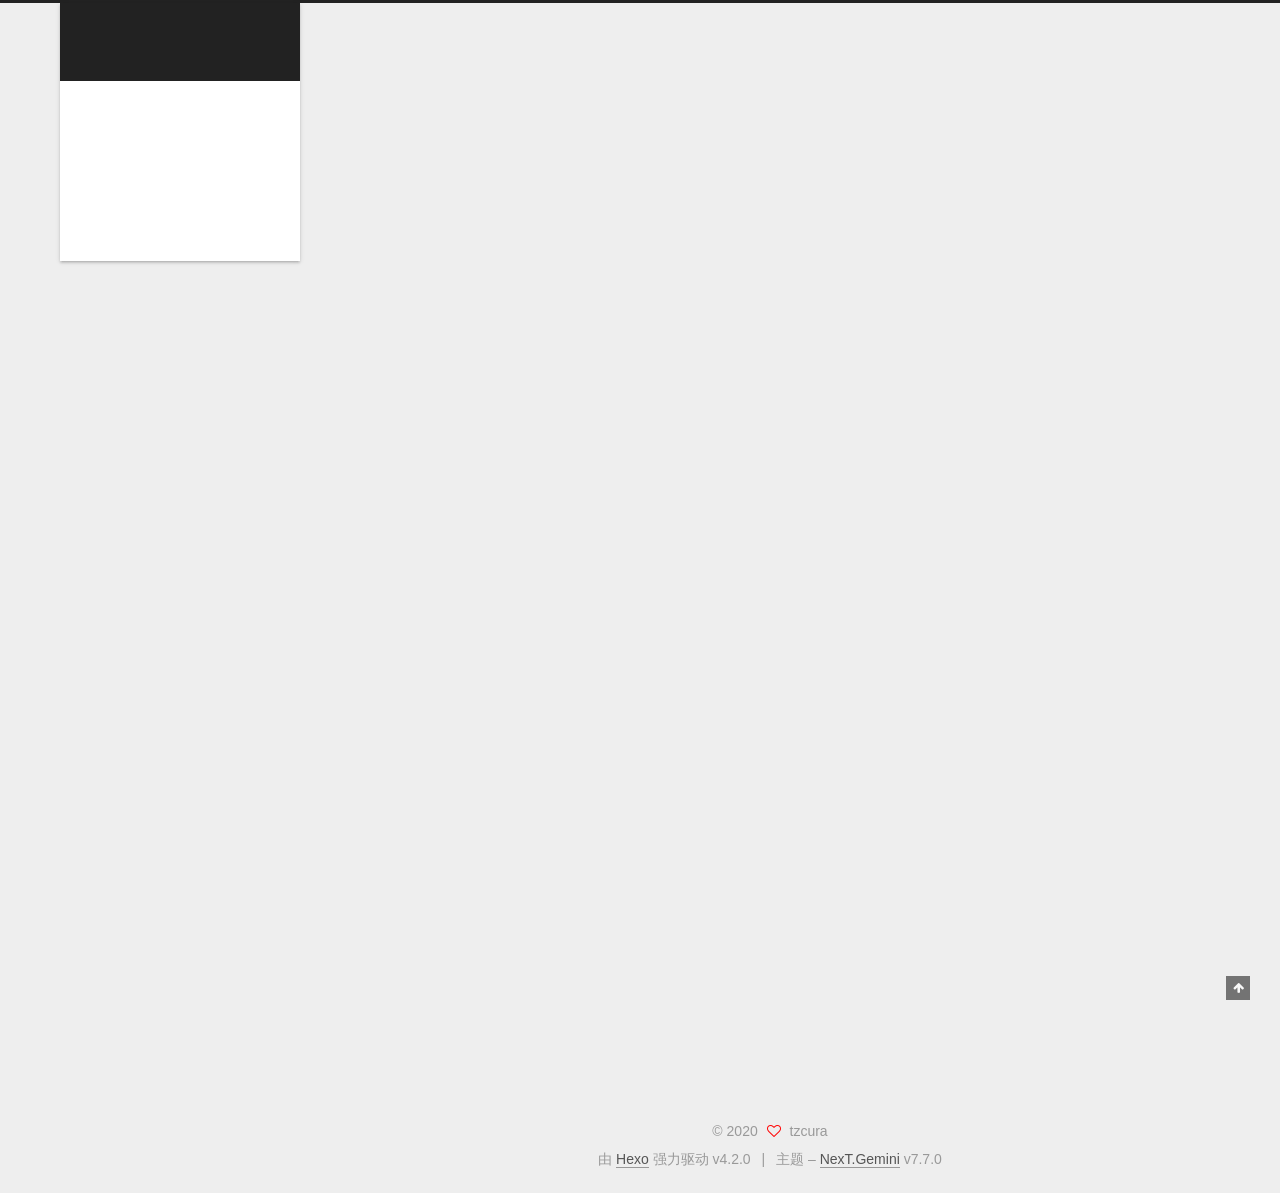
==== commit 5ac31da8: "Site updated: 2020-01-05 16:25:34" ====
--- a/index.html
+++ b/index.html
@@ -19,7 +19,7 @@
 <script id="hexo-configurations">
   var NexT = window.NexT || {};
   var CONFIG = {
-    hostname: new URL('https://tzcura.github.io').hostname,
+    hostname: new URL('http://notus.online').hostname,
     root: '/',
     scheme: 'Gemini',
     version: '7.7.0',
@@ -48,13 +48,13 @@
 
   <meta property="og:type" content="website">
 <meta property="og:title" content="tzcura的博客">
-<meta property="og:url" content="https://tzcura.github.io/index.html">
+<meta property="og:url" content="http://notus.online/index.html">
 <meta property="og:site_name" content="tzcura的博客">
 <meta property="og:locale" content="zh_CN">
 <meta property="article:author" content="tzcura">
 <meta name="twitter:card" content="summary">
 
-<link rel="canonical" href="https://tzcura.github.io/">
+<link rel="canonical" href="http://notus.online/">
 
 
 <script id="page-configurations">
@@ -175,7 +175,7 @@
   
   
   <article itemscope itemtype="http://schema.org/Article" class="post-block home" lang="zh-CN">
-    <link itemprop="mainEntityOfPage" href="https://tzcura.github.io/2020/01/04/hello-world/">
+    <link itemprop="mainEntityOfPage" href="http://notus.online/2020/01/04/hello-world/">
 
     <span hidden itemprop="author" itemscope itemtype="http://schema.org/Person">
       <meta itemprop="image" content="/images/avatar.jpg">
--- a/css/main.css
+++ b/css/main.css
@@ -1132,6 +1132,13 @@
   margin: 0 auto;
   max-width: 120px;
   padding: 2px;
+  border-radius: 50%;
+}
+.site-author-image {
+  transition: transform 1s ease-out;
+}
+.site-author-image:hover {
+  transform: rotateZ(360deg);
 }
 .site-author-name {
   color: #222;
@@ -1159,7 +1166,7 @@
 }
 .links-of-author a::before,
 .links-of-author span.exturl::before {
-  background: #6349ff;
+  background: #ffff9c;
   border-radius: 50%;
   content: ' ';
   display: inline-block;
@@ -1401,7 +1408,7 @@
   }
 }
 .with-love {
-  color: #808080;
+  color: #ff0000;
   display: inline-block;
   margin: 0 5px;
 }
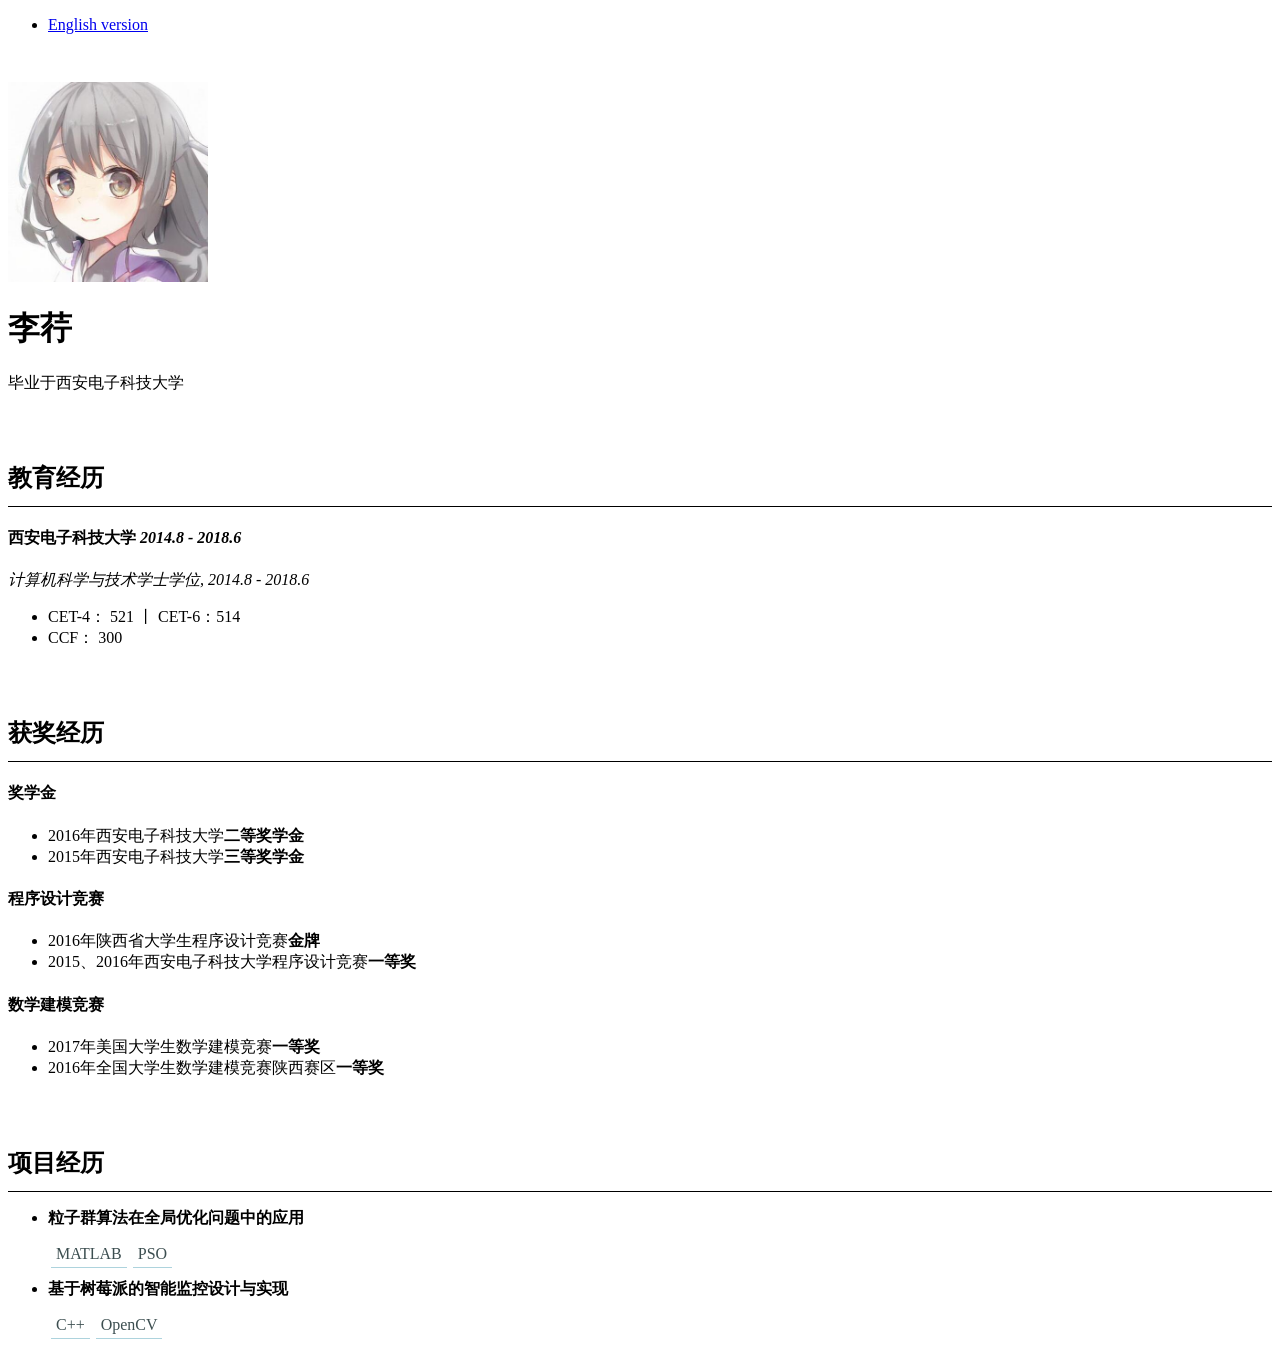
==== commit 828dd0f3: "renew" ====
--- a/index.html
+++ b/index.html
@@ -1,411 +1,99 @@
 <!DOCTYPE html>
-<html lang="zh-CN">
-<head>
-  <meta charset="UTF-8">
-<meta name="viewport" content="width=device-width, initial-scale=1, maximum-scale=2">
-<meta name="theme-color" content="#222">
-<meta name="generator" content="Hexo 4.2.0">
-  <link rel="apple-touch-icon" sizes="180x180" href="/images/apple-touch-icon-next.png">
-  <link rel="icon" type="image/png" sizes="32x32" href="/images/favicon-32x32-next.png">
-  <link rel="icon" type="image/png" sizes="16x16" href="/images/favicon-16x16-next.png">
-  <link rel="mask-icon" href="/images/logo.svg" color="#222">
-
-<link rel="stylesheet" href="/css/main.css">
-
-
-<link rel="stylesheet" href="/lib/font-awesome/css/font-awesome.min.css">
-
-
-<script id="hexo-configurations">
-  var NexT = window.NexT || {};
-  var CONFIG = {
-    hostname: new URL('http://notus.online').hostname,
-    root: '/',
-    scheme: 'Gemini',
-    version: '7.7.0',
-    exturl: false,
-    sidebar: {"position":"left","display":"post","padding":18,"offset":12,"onmobile":false},
-    copycode: {"enable":false,"show_result":false,"style":null},
-    back2top: {"enable":true,"sidebar":false,"scrollpercent":false},
-    bookmark: {"enable":false,"color":"#222","save":"auto"},
-    fancybox: false,
-    mediumzoom: false,
-    lazyload: false,
-    pangu: false,
-    comments: {"style":"tabs","active":null,"storage":true,"lazyload":false,"nav":null},
-    algolia: {
-      appID: '',
-      apiKey: '',
-      indexName: '',
-      hits: {"per_page":10},
-      labels: {"input_placeholder":"Search for Posts","hits_empty":"We didn't find any results for the search: ${query}","hits_stats":"${hits} results found in ${time} ms"}
-    },
-    localsearch: {"enable":false,"trigger":"auto","top_n_per_article":1,"unescape":false,"preload":false},
-    path: '',
-    motion: {"enable":true,"async":false,"transition":{"post_block":"fadeIn","post_header":"slideDownIn","post_body":"slideDownIn","coll_header":"slideLeftIn","sidebar":"slideUpIn"}}
-  };
-</script>
-
-  <meta property="og:type" content="website">
-<meta property="og:title" content="tzcura的博客">
-<meta property="og:url" content="http://notus.online/index.html">
-<meta property="og:site_name" content="tzcura的博客">
-<meta property="og:locale" content="zh_CN">
-<meta property="article:author" content="tzcura">
-<meta name="twitter:card" content="summary">
-
-<link rel="canonical" href="http://notus.online/">
-
-
-<script id="page-configurations">
-  // https://hexo.io/docs/variables.html
-  CONFIG.page = {
-    sidebar: "",
-    isHome: true,
-    isPost: false
-  };
-</script>
-
-  <title>tzcura的博客</title>
-  
-
-
-
-
-
-
-  <noscript>
-  <style>
-  .use-motion .brand,
-  .use-motion .menu-item,
-  .sidebar-inner,
-  .use-motion .post-block,
-  .use-motion .pagination,
-  .use-motion .comments,
-  .use-motion .post-header,
-  .use-motion .post-body,
-  .use-motion .collection-header { opacity: initial; }
-
-  .use-motion .site-title,
-  .use-motion .site-subtitle {
-    opacity: initial;
-    top: initial;
-  }
-
-  .use-motion .logo-line-before i { left: initial; }
-  .use-motion .logo-line-after i { right: initial; }
-  </style>
-</noscript>
-
-</head>
-
-<body itemscope itemtype="http://schema.org/WebPage">
-  <div class="container use-motion">
-    <div class="headband"></div>
-
-    <header class="header" itemscope itemtype="http://schema.org/WPHeader">
-      <div class="header-inner"><div class="site-brand-container">
-  <div class="site-meta">
-
-    <div>
-      <a href="/" class="brand" rel="start">
-        <span class="logo-line-before"><i></i></span>
-        <span class="site-title">tzcura的博客</span>
-        <span class="logo-line-after"><i></i></span>
-      </a>
+<html lang="ch">
+  <head>
+  	<meta name="baidu-site-verification" content="EcIr4TC5Re" />
+    <meta charset="utf-8">
+    <title>李荇
+    </title>
+    <meta name="description" content="Graduate of xdu.">
+    <link rel="description" >
+    <link rel="stylesheet" href="assets/css/custom.css">
+  </head>
+  <body id="about">
+      <div class="collapse navbar-collapse" id="navbarSupportedContent">
+        <ul class="nav navbar-nav mr-auto justify-content-end w-100">
+          <li class="nav-item"><a class="nav-link" href="en.html">English version</a></li>
+        </ul>
+      </div>
+    </nav>
+    <div class="container">
+      <div class="row w-80 mx-auto mt-5">
+        <div class="col-xs-4"><img src="timg.jpg" alt="Xing Li" width="200" height="200"></div>
+        <div class="col">
+          <h1>李荇</h1>
+          <p>毕业于西安电子科技大学</p>
+          <ul class="social-links">
+            <!--<li><a href="https://github.com/nanf0621" title="GitHub"><i class="fab fa-github"></i></a></li>-->
+            <!-- li: a(href=link_google): i.icon.fa-google-plus-->
+            <!-- li: a(href=link_fb): i.icon.fa-facebook-->
+          </ul>
+        </div>
+      </div>
+      <div class="row w-80 mx-auto" id="education">
+        <div class="col">
+          <h2>教育经历</h2>
+          <div class="features">
+            <article>
+              <h4>西安电子科技大学 <em>2014.8 - 2018.6</em></h4>
+              <p><em class="info">计算机科学与技术学士学位, <em>2014.8 - 2018.6</em></em></p>
+              <ul>
+                <li>CET-4： 521 丨 CET-6：514</li>
+                <li>CCF： 300</li>
+              </ul>
+              <ul><!-- <li></li> --></ul>
+            </article>
+          </div>
+        </div>
+      </div>
+      <div class="row w-80 mx-auto" id="awards">
+        <div class="col">
+          <div class="features">
+          <h2>获奖经历</h2>
+          <h4>奖学金</h4>
+            <ul>
+              <li>2016年西安电子科技大学<b>二等奖学金</b></li>
+              <li>2015年西安电子科技大学<b>三等奖学金</b></li>
+            </ul>
+          <h4>程序设计竞赛</h4>
+            <ul>
+              <li> 2016年陕西省大学生程序设计竞赛<b>金牌</b> </li>
+              <li> 2015、2016年西安电子科技大学程序设计竞赛<b>一等奖</b></li>
+            </ul>
+          <h4>数学建模竞赛</h4>
+            <ul>
+              <li>2017年美国大学生数学建模竞赛<b>一等奖</b></li>
+              <li>2016年全国大学生数学建模竞赛陕西赛区<b>一等奖</b></li>
+            </ul>
+          </div>
+        </div>
+      </div>
+      <div class="row w-80 mx-auto" id="project">
+        <div class="col">
+          <div class="features">
+          <h2>项目经历</h2>
+          <ul>
+            <article>
+              <li><b>粒子群算法在全局优化问题中的应用</b></li>
+              <ul>
+              </ul>
+              <p><span class="tag">MATLAB</span><span class="tag">PSO</span>
+              </p>
+            </article>
+            <article>
+              <li><b>基于树莓派的智能监控设计与实现</b></li>
+              <ul>
+              </ul>
+              <p><span class="tag">C++</span><span class="tag">OpenCV</span>
+              </p>
+            </article>
+          </ul>
+          </div>
+        </div>
+      </div>
     </div>
-  </div>
-
-  <div class="site-nav-toggle">
-    <div class="toggle" aria-label="切换导航栏">
-      <span class="toggle-line toggle-line-first"></span>
-      <span class="toggle-line toggle-line-middle"></span>
-      <span class="toggle-line toggle-line-last"></span>
-    </div>
-  </div>
-</div>
-
-
-<nav class="site-nav">
-  
-  <ul id="menu" class="menu">
-        <li class="menu-item menu-item-home">
-
-    <a href="/" rel="section"><i class="fa fa-fw fa-home"></i>首页</a>
-
-  </li>
-        <li class="menu-item menu-item-tags">
-
-    <a href="/tags/" rel="section"><i class="fa fa-fw fa-tags"></i>标签</a>
-
-  </li>
-        <li class="menu-item menu-item-categories">
-
-    <a href="/categories/" rel="section"><i class="fa fa-fw fa-th"></i>分类</a>
-
-  </li>
-        <li class="menu-item menu-item-archives">
-
-    <a href="/archives/" rel="section"><i class="fa fa-fw fa-archive"></i>归档</a>
-
-  </li>
-  </ul>
-
-</nav>
-</div>
-    </header>
-
-    
-  <div class="back-to-top">
-    <i class="fa fa-arrow-up"></i>
-    <span>0%</span>
-  </div>
-
-
-    <main class="main">
-      <div class="main-inner">
-        <div class="content-wrap">
-          
-
-          <div class="content">
-            
-
-  <div class="posts-expand">
-        
-  
-  
-  <article itemscope itemtype="http://schema.org/Article" class="post-block home" lang="zh-CN">
-    <link itemprop="mainEntityOfPage" href="http://notus.online/2020/01/04/hello-world/">
-
-    <span hidden itemprop="author" itemscope itemtype="http://schema.org/Person">
-      <meta itemprop="image" content="/images/avatar.jpg">
-      <meta itemprop="name" content="tzcura">
-      <meta itemprop="description" content="">
-    </span>
-
-    <span hidden itemprop="publisher" itemscope itemtype="http://schema.org/Organization">
-      <meta itemprop="name" content="tzcura的博客">
-    </span>
-      <header class="post-header">
-        <h1 class="post-title" itemprop="name headline">
-          
-            <a href="/2020/01/04/hello-world/" class="post-title-link" itemprop="url">Hello World</a>
-        </h1>
-
-        <div class="post-meta">
-            <span class="post-meta-item">
-              <span class="post-meta-item-icon">
-                <i class="fa fa-calendar-o"></i>
-              </span>
-              <span class="post-meta-item-text">发表于</span>
-
-              <time title="创建时间：2020-01-04 20:39:03" itemprop="dateCreated datePublished" datetime="2020-01-04T20:39:03+08:00">2020-01-04</time>
-            </span>
-
-          
-
-        </div>
-      </header>
-
-    
-    
-    
-    <div class="post-body" itemprop="articleBody">
-
-      
-          <p>Welcome to <a href="https://hexo.io/" target="_blank" rel="noopener">Hexo</a>! This is your very first post. Check <a href="https://hexo.io/docs/" target="_blank" rel="noopener">documentation</a> for more info. If you get any problems when using Hexo, you can find the answer in <a href="https://hexo.io/docs/troubleshooting.html" target="_blank" rel="noopener">troubleshooting</a> or you can ask me on <a href="https://github.com/hexojs/hexo/issues" target="_blank" rel="noopener">GitHub</a>.</p>
-<h2 id="Quick-Start"><a href="#Quick-Start" class="headerlink" title="Quick Start"></a>Quick Start</h2><h3 id="Create-a-new-post"><a href="#Create-a-new-post" class="headerlink" title="Create a new post"></a>Create a new post</h3><figure class="highlight bash"><table><tr><td class="gutter"><pre><span class="line">1</span><br></pre></td><td class="code"><pre><span class="line">$ hexo new <span class="string">"My New Post"</span></span><br></pre></td></tr></table></figure>
-
-<p>More info: <a href="https://hexo.io/docs/writing.html" target="_blank" rel="noopener">Writing</a></p>
-<h3 id="Run-server"><a href="#Run-server" class="headerlink" title="Run server"></a>Run server</h3><figure class="highlight bash"><table><tr><td class="gutter"><pre><span class="line">1</span><br></pre></td><td class="code"><pre><span class="line">$ hexo server</span><br></pre></td></tr></table></figure>
-
-<p>More info: <a href="https://hexo.io/docs/server.html" target="_blank" rel="noopener">Server</a></p>
-<h3 id="Generate-static-files"><a href="#Generate-static-files" class="headerlink" title="Generate static files"></a>Generate static files</h3><figure class="highlight bash"><table><tr><td class="gutter"><pre><span class="line">1</span><br></pre></td><td class="code"><pre><span class="line">$ hexo generate</span><br></pre></td></tr></table></figure>
-
-<p>More info: <a href="https://hexo.io/docs/generating.html" target="_blank" rel="noopener">Generating</a></p>
-<h3 id="Deploy-to-remote-sites"><a href="#Deploy-to-remote-sites" class="headerlink" title="Deploy to remote sites"></a>Deploy to remote sites</h3><figure class="highlight bash"><table><tr><td class="gutter"><pre><span class="line">1</span><br></pre></td><td class="code"><pre><span class="line">$ hexo deploy</span><br></pre></td></tr></table></figure>
-
-<p>More info: <a href="https://hexo.io/docs/one-command-deployment.html" target="_blank" rel="noopener">Deployment</a></p>
-
-      
-    </div>
-
-    
-    
-    
-      <footer class="post-footer">
-        <div class="post-eof"></div>
-      </footer>
-  </article>
-  
-  
-  
-
-  </div>
-
-  
-
-
-
-          </div>
-          
-
-<script>
-  window.addEventListener('tabs:register', () => {
-    let activeClass = CONFIG.comments.activeClass;
-    if (CONFIG.comments.storage) {
-      activeClass = localStorage.getItem('comments_active') || activeClass;
-    }
-    if (activeClass) {
-      let activeTab = document.querySelector(`a[href="#comment-${activeClass}"]`);
-      if (activeTab) {
-        activeTab.click();
-      }
-    }
-  });
-  if (CONFIG.comments.storage) {
-    window.addEventListener('tabs:click', event => {
-      if (!event.target.matches('.tabs-comment .tab-content .tab-pane')) return;
-      let commentClass = event.target.classList[1];
-      localStorage.setItem('comments_active', commentClass);
-    });
-  }
-</script>
-
-        </div>
-          
-  
-  <div class="toggle sidebar-toggle">
-    <span class="toggle-line toggle-line-first"></span>
-    <span class="toggle-line toggle-line-middle"></span>
-    <span class="toggle-line toggle-line-last"></span>
-  </div>
-
-  <aside class="sidebar">
-    <div class="sidebar-inner">
-
-      <ul class="sidebar-nav motion-element">
-        <li class="sidebar-nav-toc">
-          文章目录
-        </li>
-        <li class="sidebar-nav-overview">
-          站点概览
-        </li>
-      </ul>
-
-      <!--noindex-->
-      <div class="post-toc-wrap sidebar-panel">
-      </div>
-      <!--/noindex-->
-
-      <div class="site-overview-wrap sidebar-panel">
-        <div class="site-author motion-element" itemprop="author" itemscope itemtype="http://schema.org/Person">
-    <img class="site-author-image" itemprop="image" alt="tzcura"
-      src="/images/avatar.jpg">
-  <p class="site-author-name" itemprop="name">tzcura</p>
-  <div class="site-description" itemprop="description"></div>
-</div>
-<div class="site-state-wrap motion-element">
-  <nav class="site-state">
-      <div class="site-state-item site-state-posts">
-          <a href="/archives/">
-        
-          <span class="site-state-item-count">1</span>
-          <span class="site-state-item-name">日志</span>
-        </a>
-      </div>
-  </nav>
-</div>
-  <div class="links-of-author motion-element">
-      <span class="links-of-author-item">
-        <a href="https://github.com/tzcura" title="GitHub → https:&#x2F;&#x2F;github.com&#x2F;tzcura" rel="noopener" target="_blank"><i class="fa fa-fw fa-github"></i>GitHub</a>
-      </span>
-      <span class="links-of-author-item">
-        <a href="mailto:tzcura@live.com" title="E-Mail → mailto:tzcura@live.com" rel="noopener" target="_blank"><i class="fa fa-fw fa-envelope"></i>E-Mail</a>
-      </span>
-  </div>
-
-
-
-      </div>
-
-    </div>
-  </aside>
-  <div id="sidebar-dimmer"></div>
-
-
-      </div>
-    </main>
-
-    <footer class="footer">
-      <div class="footer-inner">
-        
-
-<div class="copyright">
-  
-  &copy; 
-  <span itemprop="copyrightYear">2020</span>
-  <span class="with-love">
-    <i class="fa fa-heart-o"></i>
-  </span>
-  <span class="author" itemprop="copyrightHolder">tzcura</span>
-</div>
-  <div class="powered-by">由 <a href="https://hexo.io/" class="theme-link" rel="noopener" target="_blank">Hexo</a> 强力驱动 v4.2.0
-  </div>
-  <span class="post-meta-divider">|</span>
-  <div class="theme-info">主题 – <a href="https://theme-next.org/" class="theme-link" rel="noopener" target="_blank">NexT.Gemini</a> v7.7.0
-  </div>
-
-        
-
-
-
-
-
-
-
-
-      </div>
-    </footer>
-  </div>
-
-  
-  <script src="/lib/anime.min.js"></script>
-  <script src="/lib/velocity/velocity.min.js"></script>
-  <script src="/lib/velocity/velocity.ui.min.js"></script>
-
-<script src="/js/utils.js"></script>
-
-<script src="/js/motion.js"></script>
-
-
-<script src="/js/schemes/pisces.js"></script>
-
-
-<script src="/js/next-boot.js"></script>
-
-
-
-
-  
-
-
-
-
-
-
-
-
-
-
-
-
-
-
-
-  
-
-  
-
-</body>
+  </body>
+  <!-- JavaScript-->
+  <script src="https://code.jquery.com/jquery-3.2.1.slim.min.js" integrity="sha384-KJ3o2DKtIkvYIK3UENzmM7KCkRr/rE9/Qpg6aAZGJwFDMVNA/GpGFF93hXpG5KkN" crossorigin="anonymous"></script>
+  <script src="https://cdnjs.cloudflare.com/ajax/libs/popper.js/1.12.3/umd/popper.min.js" integrity="sha384-vFJXuSJphROIrBnz7yo7oB41mKfc8JzQZiCq4NCceLEaO4IHwicKwpJf9c9IpFgh" crossorigin="anonymous"></script>
+  <script src="https://maxcdn.bootstrapcdn.com/bootstrap/4.0.0-beta.2/js/bootstrap.min.js" integrity="sha384-alpBpkh1PFOepccYVYDB4do5UnbKysX5WZXm3XxPqe5iKTfUKjNkCk9SaVuEZflJ" crossorigin="anonymous"></script>
 </html>
--- a/assets/css/custom.css
+++ b/assets/css/custom.css
@@ -0,0 +1,42 @@
+.row .col h2 {
+  border-bottom: 1px #000 solid;
+  padding-bottom: .5em;
+  margin-bottom: .5em;
+}
+
+.row {
+  margin-top: -2em;
+  padding-top: 4em;
+}
+
+.tag {
+    color: rgb(60, 78, 80);
+    padding: 0.3em;
+    border-bottom: solid 1px #ADD3DD;
+    margin: 0 .2em;
+
+   -webkit-transition: 0.3s ease-in-out;
+	-moz-transition: 0.3s ease-in-out;
+	-o-transition: 0.3s ease-in-out;
+	transition: 0.3s ease-in-out;
+}
+
+.tag:hover {
+    color: white;
+    background-color: rgb(119, 155, 171);
+}
+div.features .info {
+  font-family: 'Libre Baskerville', serif;
+  font-size: 16px/24px;
+}
+
+ul.social-links {
+  list-style: none;
+  margin: 0;
+  padding: 0;
+}
+
+ul.social-links li {
+  float: left;
+  margin-left: 1em;
+}
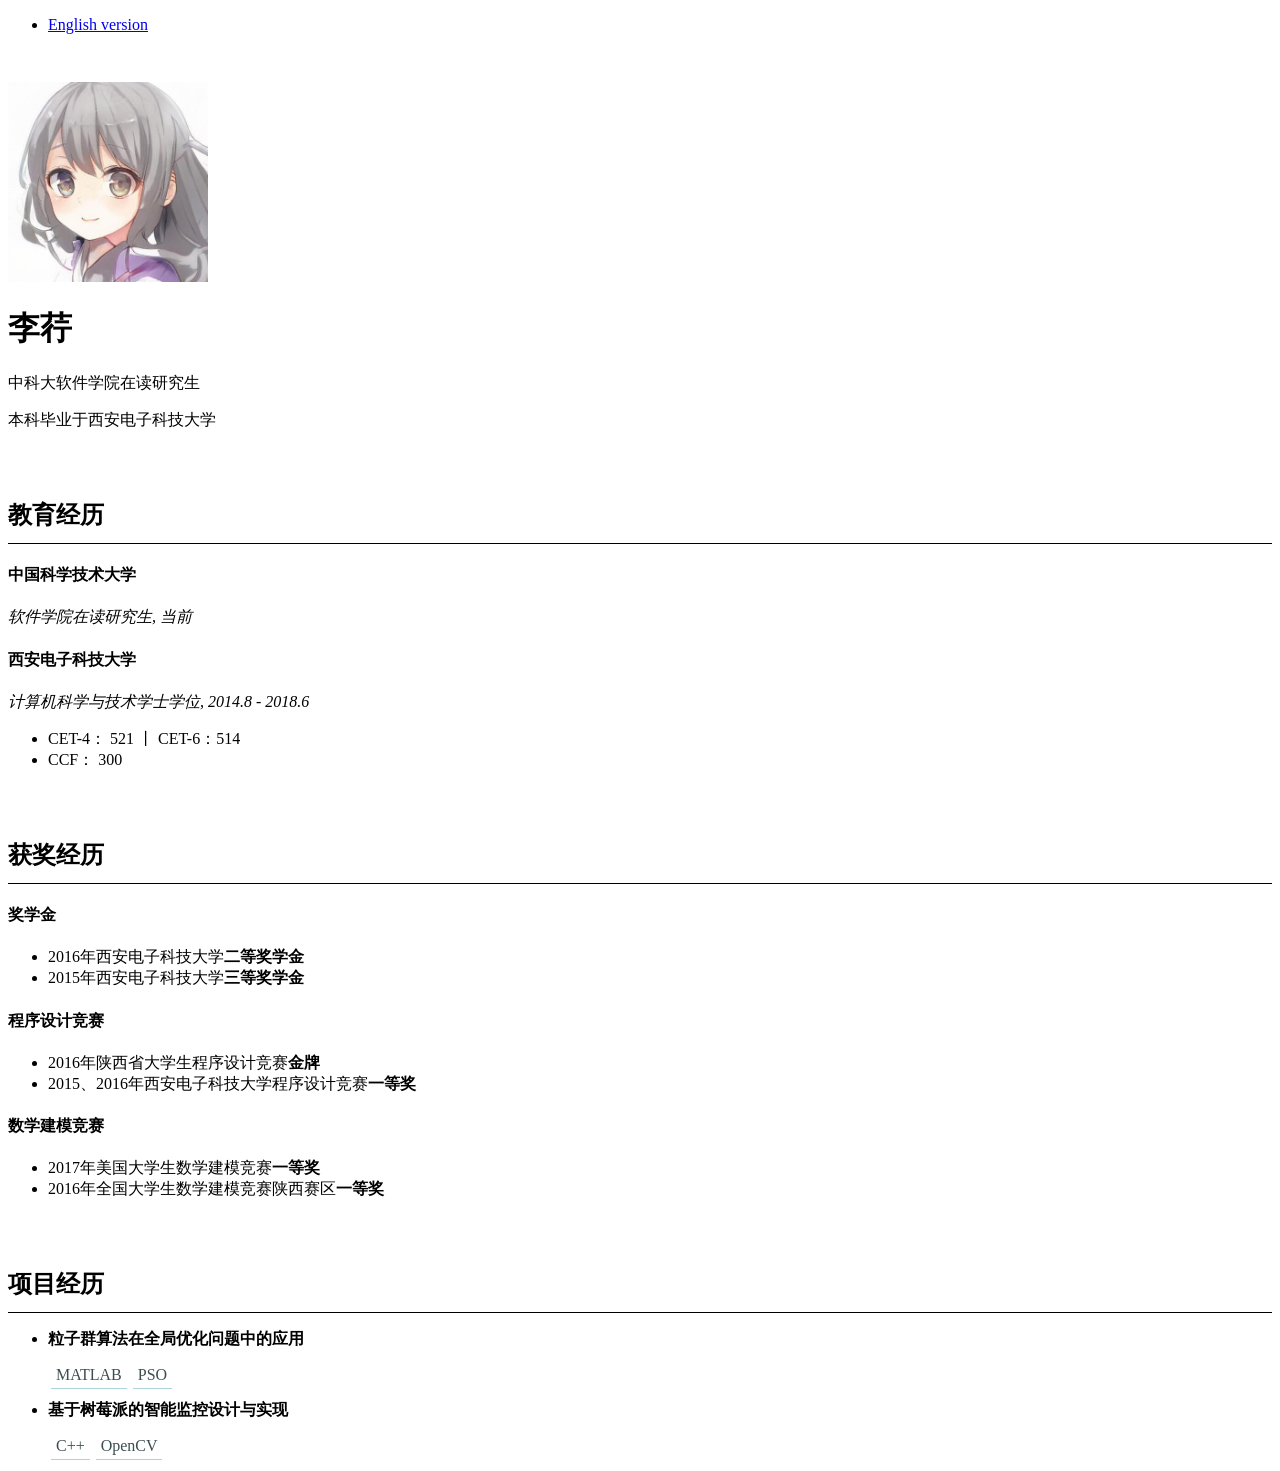
==== commit dfe7b0d5: "renew" ====
--- a/index.html
+++ b/index.html
@@ -21,7 +21,8 @@
         <div class="col-xs-4"><img src="timg.jpg" alt="Xing Li" width="200" height="200"></div>
         <div class="col">
           <h1>李荇</h1>
-          <p>毕业于西安电子科技大学</p>
+          <p>中科大软件学院在读研究生</p>
+          <p>本科毕业于西安电子科技大学</p>
           <ul class="social-links">
             <!--<li><a href="https://github.com/nanf0621" title="GitHub"><i class="fab fa-github"></i></a></li>-->
             <!-- li: a(href=link_google): i.icon.fa-google-plus-->
@@ -34,7 +35,12 @@
           <h2>教育经历</h2>
           <div class="features">
             <article>
-              <h4>西安电子科技大学 <em>2014.8 - 2018.6</em></h4>
+              <h4>中国科学技术大学</h4>
+              <p><em class="info">软件学院在读研究生, 当前 </em></p>
+              <ul><!-- <li></li> --></ul>
+            </article>
+            <article>
+              <h4>西安电子科技大学 </h4>
               <p><em class="info">计算机科学与技术学士学位, <em>2014.8 - 2018.6</em></em></p>
               <ul>
                 <li>CET-4： 521 丨 CET-6：514</li>
